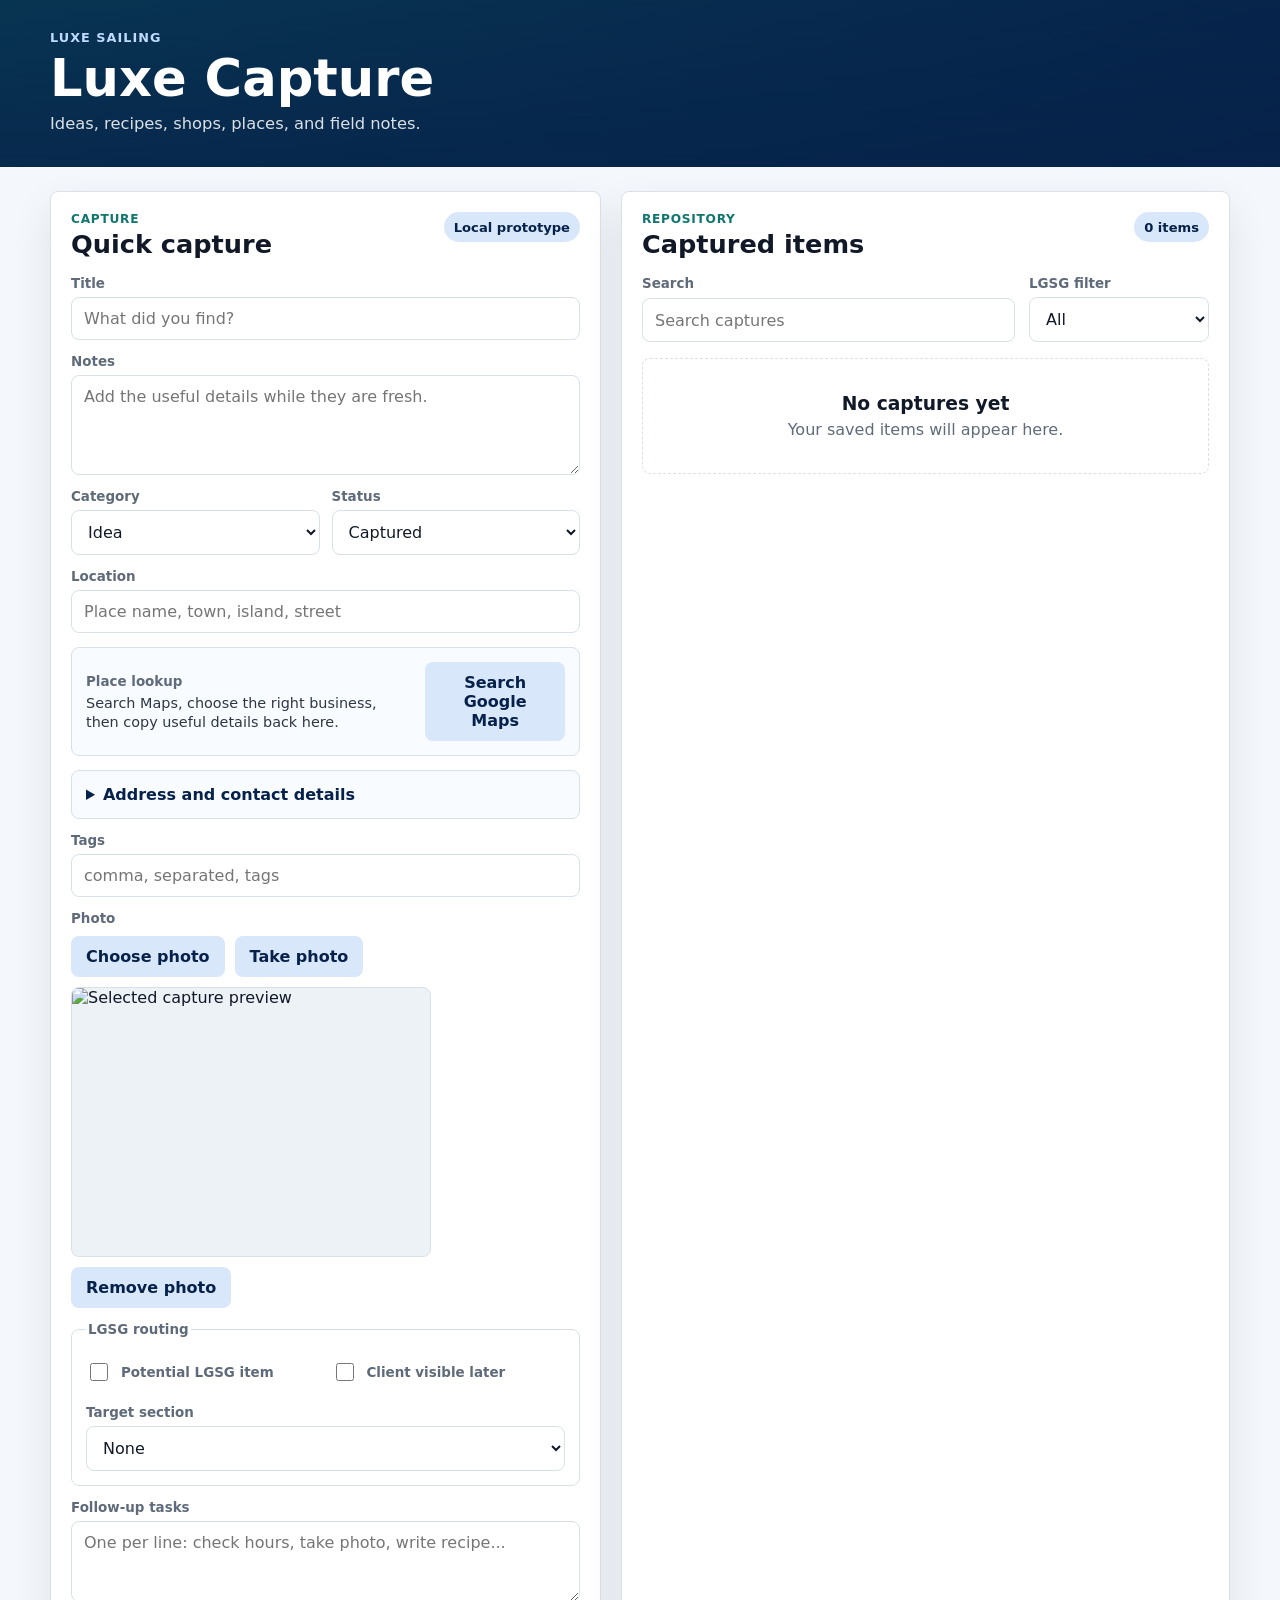
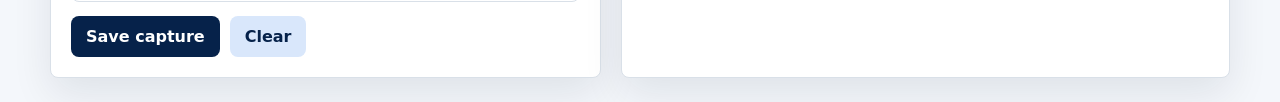
==== index.html @ 3224562a "Add files via upload" ====
<!doctype html>
<html lang="en">
  <head>
    <meta charset="utf-8">
    <meta name="viewport" content="width=device-width, initial-scale=1">
    <meta name="theme-color" content="#06224a">
    <meta name="description" content="Mobile capture app for ideas, places, recipes, shopping finds, and tasks.">
    <title>Luxe Capture</title>
    <link rel="manifest" href="manifest.webmanifest">
    <link rel="icon" href="icon.svg" type="image/svg+xml">
    <link rel="stylesheet" href="styles.css">
  </head>
  <body>
    <header class="brand-header">
      <div>
        <p class="brand-kicker">Luxe Sailing</p>
        <h1>Luxe Capture</h1>
      </div>
      <p>Ideas, recipes, shops, places, and field notes.</p>
    </header>

    <main class="app-shell">
      <section class="capture-panel" aria-labelledby="capture-title">
        <div class="panel-heading">
          <div>
            <p class="eyebrow">Capture</p>
            <h2 id="capture-title">Quick capture</h2>
          </div>
          <span class="save-state" id="saveState">Local prototype</span>
        </div>

        <form id="captureForm" class="capture-form">
          <label>
            <span>Title</span>
            <input id="title" name="title" type="text" placeholder="What did you find?" autocomplete="off" required>
          </label>

          <label>
            <span>Notes</span>
            <textarea id="notes" name="notes" rows="4" placeholder="Add the useful details while they are fresh."></textarea>
          </label>

          <div class="grid two">
            <label>
              <span>Category</span>
              <select id="category" name="category">
                <option value="idea">Idea</option>
                <option value="note">Note</option>
                <option value="recipe">Recipe</option>
                <option value="food">Food / Gastronomy</option>
                <option value="restaurant">Restaurant / Cafe</option>
                <option value="shopping">Shopping</option>
                <option value="shop">Shop / Supplier</option>
                <option value="product">Product</option>
                <option value="place">Place</option>
                <option value="observation">Observation</option>
                <option value="task">Task</option>
                <option value="link">Link</option>
                <option value="other">Other</option>
              </select>
            </label>

            <label>
              <span>Status</span>
              <select id="status" name="status">
                <option value="captured">Captured</option>
                <option value="reviewing">Reviewing</option>
                <option value="approved">Approved</option>
                <option value="published">Published</option>
                <option value="archived">Archived</option>
              </select>
            </label>
          </div>

          <label>
            <span>Location</span>
            <input id="location" name="location" type="text" placeholder="Place name, town, island, street">
          </label>

          <div class="lookup-box">
            <div>
              <span>Place lookup</span>
              <p>Search Maps, choose the right business, then copy useful details back here.</p>
            </div>
            <button type="button" class="secondary" id="searchMaps">Search Google Maps</button>
          </div>

          <details class="details-panel">
            <summary>Address and contact details</summary>
            <div class="details-content">
              <label>
                <span>Address line 1</span>
                <input id="addressLine1" name="addressLine1" type="text" placeholder="Street address">
              </label>

              <label>
                <span>Address line 2</span>
                <input id="addressLine2" name="addressLine2" type="text" placeholder="Area, building, extra directions">
              </label>

              <div class="grid two">
                <label>
                  <span>Town / city</span>
                  <input id="townCity" name="townCity" type="text" placeholder="Town or city">
                </label>

                <label>
                  <span>Island / region</span>
                  <input id="region" name="region" type="text" placeholder="Island or region">
                </label>
              </div>

              <div class="grid two">
                <label>
                  <span>Postcode</span>
                  <input id="postcode" name="postcode" type="text" placeholder="Postcode">
                </label>

                <label>
                  <span>Country</span>
                  <input id="country" name="country" type="text" value="Greece">
                </label>
              </div>

              <div class="grid two">
                <label>
                  <span>Phone</span>
                  <input id="phone" name="phone" type="tel" placeholder="+30 ...">
                </label>

                <label>
                  <span>Email</span>
                  <input id="email" name="email" type="email" placeholder="name@example.com">
                </label>
              </div>

              <label>
                <span>Website</span>
                <input id="website" name="website" type="url" placeholder="https://">
              </label>

              <label>
                <span>Google Maps URL</span>
                <input id="mapsUrl" name="mapsUrl" type="url" placeholder="Paste Google Maps link">
              </label>
            </div>
          </details>

          <label>
            <span>Tags</span>
            <input id="tags" name="tags" type="text" placeholder="comma, separated, tags">
          </label>

          <div class="photo-box">
            <span>Photo</span>
            <div class="photo-actions">
              <button type="button" class="secondary" id="choosePhoto">Choose photo</button>
              <button type="button" class="secondary" id="takePhoto">Take photo</button>
              <input id="photo" name="photo" type="file" accept="image/*">
              <input id="cameraPhoto" name="cameraPhoto" type="file" accept="image/*" capture="environment">
            </div>
            <div class="photo-preview" id="photoPreviewBox" hidden>
              <img id="photoPreview" alt="Selected capture preview">
              <button type="button" class="secondary" id="removePhoto">Remove photo</button>
            </div>
          </div>

          <fieldset class="routing-box">
            <legend>LGSG routing</legend>
            <div class="grid two">
              <label class="check-row">
                <input id="isLgsgCandidate" name="isLgsgCandidate" type="checkbox">
                <span>Potential LGSG item</span>
              </label>

              <label class="check-row">
                <input id="clientVisible" name="clientVisible" type="checkbox">
                <span>Client visible later</span>
              </label>
            </div>

            <label>
              <span>Target section</span>
              <select id="targetSection" name="targetSection">
                <option value="none">None</option>
                <option value="gastronomy">Gastronomy</option>
                <option value="shopping">Shopping</option>
              </select>
            </label>
          </fieldset>

          <label>
            <span>Follow-up tasks</span>
            <textarea id="tasks" name="tasks" rows="3" placeholder="One per line: check hours, take photo, write recipe..."></textarea>
          </label>

          <div class="actions">
            <button type="submit">Save capture</button>
            <button type="button" class="secondary" id="resetForm">Clear</button>
          </div>
        </form>
      </section>

      <section class="library-panel" aria-labelledby="library-title">
        <div class="panel-heading">
          <div>
            <p class="eyebrow">Repository</p>
            <h2 id="library-title">Captured items</h2>
          </div>
          <span class="count-pill" id="itemCount">0 items</span>
        </div>

        <div class="filters">
          <label>
            <span>Search</span>
            <input id="search" type="search" placeholder="Search captures">
          </label>
          <label>
            <span>LGSG filter</span>
            <select id="sectionFilter">
              <option value="all">All</option>
              <option value="none">No LGSG target</option>
              <option value="gastronomy">Gastronomy</option>
              <option value="shopping">Shopping</option>
            </select>
          </label>
        </div>

        <div id="emptyState" class="empty-state">
          <h3>No captures yet</h3>
          <p>Your saved items will appear here.</p>
        </div>

        <div id="captureList" class="capture-list" aria-live="polite"></div>
      </section>
    </main>

    <template id="captureTemplate">
      <article class="capture-card">
        <div class="card-main">
          <div>
            <p class="meta-line"></p>
            <h3></h3>
          </div>
          <span class="status-pill"></span>
        </div>
        <img class="capture-photo" alt="">
        <p class="notes"></p>
        <div class="tag-row"></div>
        <dl class="detail-grid"></dl>
        <div class="link-row"></div>
        <ul class="task-list"></ul>
        <div class="card-actions">
          <button type="button" class="secondary edit-button">Edit</button>
          <button type="button" class="danger delete-button">Delete</button>
        </div>
      </article>
    </template>

    <script src="app.js"></script>
  </body>
</html>
---- styles.css ----
:root {
  color-scheme: light;
  --ink: #111827;
  --muted: #5f6b7a;
  --line: #d9e0e8;
  --panel: #ffffff;
  --page: #f4f7fb;
  --brand: #06224a;
  --brand-soft: #d9e7fb;
  --accent: #0f766e;
  --danger: #a53030;
  --shadow: 0 16px 40px rgba(15, 23, 42, 0.09);
}

* {
  box-sizing: border-box;
}

body {
  margin: 0;
  min-height: 100vh;
  font-family: Inter, ui-sans-serif, system-ui, -apple-system, BlinkMacSystemFont, "Segoe UI", sans-serif;
  color: var(--ink);
  background: var(--page);
}

button,
input,
select,
textarea {
  font: inherit;
}

.brand-header {
  color: #fff;
  background:
    linear-gradient(rgba(6, 34, 74, 0.78), rgba(6, 34, 74, 0.9)),
    linear-gradient(135deg, #0f766e, #06224a);
  padding: 30px max(16px, calc((100vw - 1180px) / 2)) 34px;
}

.brand-header h1 {
  margin: 0;
  font-size: clamp(2rem, 4vw, 3.4rem);
  line-height: 1;
}

.brand-header p {
  max-width: 620px;
  margin: 10px 0 0;
  color: rgba(255, 255, 255, 0.86);
  font-size: 1.02rem;
}

.brand-kicker {
  margin: 0 0 8px !important;
  color: #bfdbfe !important;
  font-size: 0.8rem !important;
  font-weight: 900;
  letter-spacing: 0.08em;
  text-transform: uppercase;
}

.app-shell {
  width: min(1180px, calc(100% - 24px));
  margin: 0 auto;
  padding: 24px 0;
  display: grid;
  grid-template-columns: minmax(320px, 0.95fr) minmax(360px, 1.05fr);
  gap: 20px;
}

.capture-panel,
.library-panel {
  background: var(--panel);
  border: 1px solid var(--line);
  border-radius: 8px;
  box-shadow: var(--shadow);
  padding: 20px;
}

.panel-heading {
  display: flex;
  justify-content: space-between;
  align-items: flex-start;
  gap: 16px;
  margin-bottom: 18px;
}

.eyebrow {
  margin: 0 0 4px;
  color: var(--accent);
  font-size: 0.76rem;
  font-weight: 800;
  letter-spacing: 0.06em;
  text-transform: uppercase;
}

h1,
h2,
h3,
p {
  margin-top: 0;
}

h1,
h2 {
  margin-bottom: 0;
  font-size: clamp(1.45rem, 2vw, 2rem);
  line-height: 1.1;
}

.save-state,
.count-pill,
.status-pill {
  display: inline-flex;
  align-items: center;
  min-height: 30px;
  padding: 5px 10px;
  border-radius: 999px;
  white-space: nowrap;
  font-size: 0.82rem;
  font-weight: 700;
}

.save-state,
.count-pill {
  color: var(--brand);
  background: var(--brand-soft);
}

.capture-form,
.filters {
  display: grid;
  gap: 14px;
}

label {
  display: grid;
  gap: 6px;
}

label span,
legend {
  color: var(--muted);
  font-size: 0.84rem;
  font-weight: 750;
}

input,
select,
textarea {
  width: 100%;
  border: 1px solid var(--line);
  border-radius: 8px;
  padding: 11px 12px;
  color: var(--ink);
  background: #fff;
}

textarea {
  resize: vertical;
}

input:focus,
select:focus,
textarea:focus {
  outline: 3px solid rgba(15, 118, 110, 0.18);
  border-color: var(--accent);
}

.grid {
  display: grid;
  gap: 12px;
}

.grid.two {
  grid-template-columns: repeat(2, minmax(0, 1fr));
}

.routing-box {
  margin: 0;
  padding: 14px;
  border: 1px solid var(--line);
  border-radius: 8px;
  display: grid;
  gap: 12px;
}

.check-row {
  display: flex;
  align-items: center;
  gap: 10px;
  min-height: 42px;
}

.check-row input {
  width: 18px;
  height: 18px;
}

.lookup-box,
.details-panel {
  border: 1px solid var(--line);
  border-radius: 8px;
  background: #f8fbff;
}

.lookup-box {
  display: flex;
  justify-content: space-between;
  align-items: center;
  gap: 12px;
  padding: 14px;
}

.lookup-box span {
  color: var(--muted);
  font-size: 0.84rem;
  font-weight: 750;
}

.lookup-box p {
  margin: 4px 0 0;
  color: #2e3744;
  font-size: 0.9rem;
  line-height: 1.35;
}

.details-panel summary {
  padding: 14px;
  color: var(--brand);
  font-weight: 850;
  cursor: pointer;
}

.details-content {
  display: grid;
  gap: 12px;
  padding: 0 14px 14px;
}

.photo-box {
  display: grid;
  gap: 10px;
}

.photo-box > span {
  color: var(--muted);
  font-size: 0.84rem;
  font-weight: 750;
}

.photo-actions {
  display: flex;
  gap: 10px;
  flex-wrap: wrap;
}

.photo-actions input {
  display: none;
}

.photo-preview {
  display: grid;
  gap: 10px;
  justify-items: start;
}

.photo-preview img,
.capture-photo {
  width: min(100%, 360px);
  aspect-ratio: 4 / 3;
  object-fit: cover;
  border-radius: 8px;
  border: 1px solid var(--line);
  background: #edf2f7;
}

.capture-photo {
  display: none;
  margin: 8px 0 12px;
}

.capture-photo[src] {
  display: block;
}

.actions,
.card-actions {
  display: flex;
  gap: 10px;
  flex-wrap: wrap;
}

button {
  border: 0;
  border-radius: 8px;
  padding: 11px 15px;
  color: #fff;
  background: var(--brand);
  font-weight: 800;
  cursor: pointer;
}

button:hover {
  filter: brightness(1.08);
}

button.secondary {
  color: var(--brand);
  background: var(--brand-soft);
}

button.danger {
  color: #fff;
  background: var(--danger);
}

.filters {
  grid-template-columns: minmax(0, 1fr) 180px;
  margin-bottom: 16px;
}

.empty-state {
  padding: 34px 18px;
  text-align: center;
  border: 1px dashed var(--line);
  border-radius: 8px;
  color: var(--muted);
}

.empty-state h3 {
  margin-bottom: 6px;
  color: var(--ink);
}

.empty-state p {
  margin-bottom: 0;
}

.capture-list {
  display: grid;
  gap: 12px;
}

.capture-card {
  border: 1px solid var(--line);
  border-radius: 8px;
  padding: 15px;
  background: #fff;
}

.card-main {
  display: flex;
  justify-content: space-between;
  gap: 12px;
  align-items: flex-start;
}

.card-main h3 {
  margin-bottom: 6px;
  font-size: 1.08rem;
}

.meta-line {
  margin-bottom: 5px;
  color: var(--muted);
  font-size: 0.78rem;
  font-weight: 750;
  text-transform: uppercase;
}

.notes {
  margin-bottom: 12px;
  color: #2e3744;
  line-height: 1.45;
  white-space: pre-wrap;
}

.status-pill {
  color: var(--accent);
  background: #d8f2ef;
}

.tag-row {
  display: flex;
  gap: 6px;
  flex-wrap: wrap;
  margin-bottom: 12px;
}

.tag {
  display: inline-flex;
  align-items: center;
  min-height: 26px;
  padding: 4px 8px;
  border-radius: 999px;
  color: #24415a;
  background: #eaf0f7;
  font-size: 0.78rem;
  font-weight: 700;
}

.detail-grid {
  display: grid;
  grid-template-columns: repeat(2, minmax(0, 1fr));
  gap: 8px 12px;
  margin: 0 0 12px;
  color: var(--muted);
  font-size: 0.88rem;
}

.detail-grid div {
  min-width: 0;
}

.detail-grid dt {
  font-weight: 800;
  color: var(--ink);
}

.detail-grid dd {
  margin: 2px 0 0;
  overflow-wrap: anywhere;
}

.link-row {
  display: flex;
  gap: 8px;
  flex-wrap: wrap;
  margin-bottom: 12px;
}

.link-row a {
  display: inline-flex;
  align-items: center;
  min-height: 32px;
  padding: 6px 10px;
  border-radius: 8px;
  color: var(--brand);
  background: var(--brand-soft);
  font-size: 0.84rem;
  font-weight: 800;
  text-decoration: none;
}

.task-list {
  display: grid;
  gap: 6px;
  margin: 0 0 12px;
  padding: 0;
  list-style: none;
}

.task-list li {
  position: relative;
  padding-left: 24px;
  color: #2e3744;
  line-height: 1.35;
}

.task-list li::before {
  content: "";
  position: absolute;
  left: 0;
  top: 0.25em;
  width: 14px;
  height: 14px;
  border: 2px solid var(--accent);
  border-radius: 4px;
}

@media (max-width: 880px) {
  .app-shell {
    grid-template-columns: 1fr;
    padding: 12px 0;
  }

  .capture-panel,
  .library-panel {
    padding: 16px;
  }
}

@media (max-width: 560px) {
  .grid.two,
  .filters,
  .detail-grid {
    grid-template-columns: 1fr;
  }

  .panel-heading,
  .card-main {
    align-items: stretch;
    flex-direction: column;
  }

  .save-state,
  .count-pill,
  .status-pill {
    width: fit-content;
  }

  .lookup-box {
    align-items: stretch;
    flex-direction: column;
  }
}
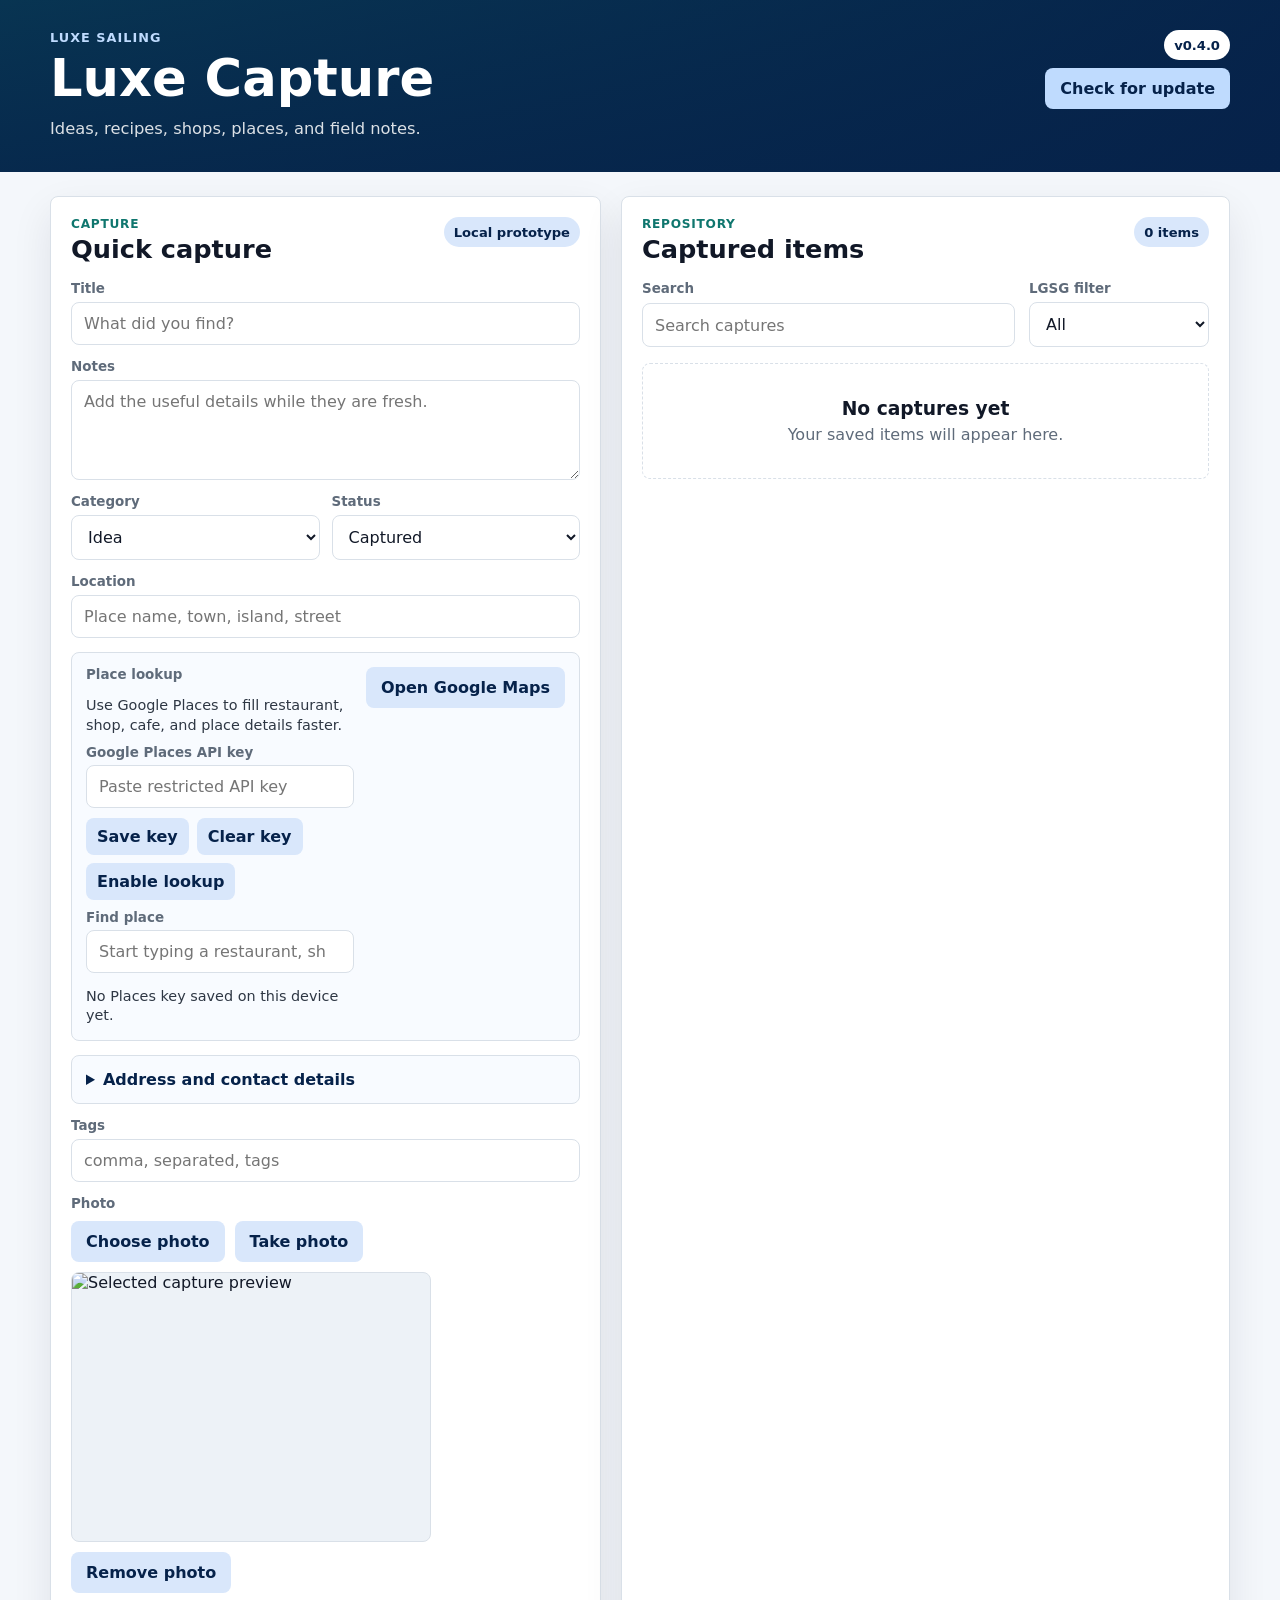
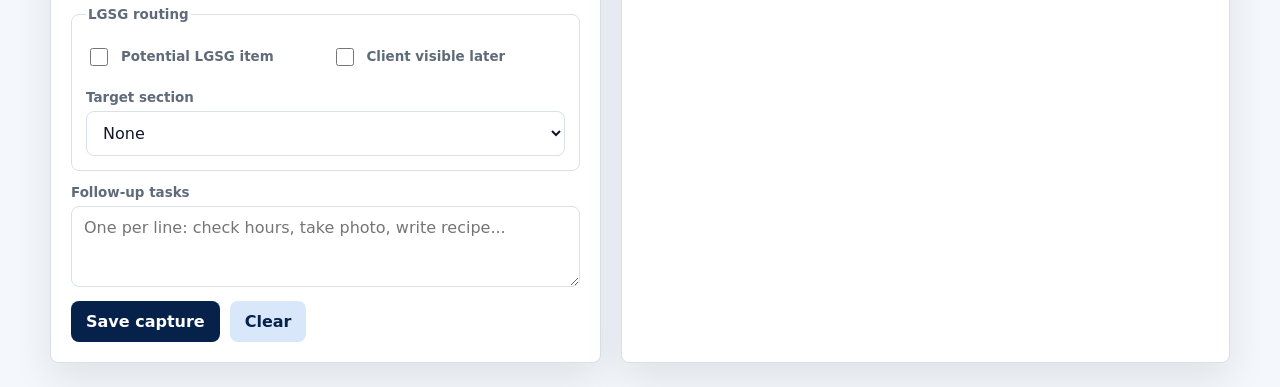
==== commit 88999656: "Add files via upload" ====
--- a/index.html
+++ b/index.html
@@ -12,9 +12,15 @@
   </head>
   <body>
     <header class="brand-header">
-      <div>
-        <p class="brand-kicker">Luxe Sailing</p>
-        <h1>Luxe Capture</h1>
+      <div class="brand-row">
+        <div>
+          <p class="brand-kicker">Luxe Sailing</p>
+          <h1>Luxe Capture</h1>
+        </div>
+        <div class="version-box">
+          <span id="appVersion">Version</span>
+          <button type="button" id="checkUpdate">Check for update</button>
+        </div>
       </div>
       <p>Ideas, recipes, shops, places, and field notes.</p>
     </header>
@@ -78,11 +84,25 @@
           </label>
 
           <div class="lookup-box">
-            <div>
+            <div class="lookup-main">
               <span>Place lookup</span>
-              <p>Search Maps, choose the right business, then copy useful details back here.</p>
-            </div>
-            <button type="button" class="secondary" id="searchMaps">Search Google Maps</button>
+              <p>Use Google Places to fill restaurant, shop, cafe, and place details faster.</p>
+              <label class="compact-label">
+                <span>Google Places API key</span>
+                <input id="placesApiKey" type="password" placeholder="Paste restricted API key">
+              </label>
+              <div class="lookup-actions">
+                <button type="button" class="secondary" id="savePlacesKey">Save key</button>
+                <button type="button" class="secondary" id="clearPlacesKey">Clear key</button>
+                <button type="button" class="secondary" id="enablePlacesLookup">Enable lookup</button>
+              </div>
+              <label class="compact-label" id="placeSearchWrap" hidden>
+                <span>Find place</span>
+                <input id="placeSearch" type="search" placeholder="Start typing a restaurant, shop, cafe...">
+              </label>
+              <p class="helper-text" id="placesStatus">No Places key saved on this device yet.</p>
+            </div>
+            <button type="button" class="secondary" id="searchMaps">Open Google Maps</button>
           </div>
 
           <details class="details-panel">
--- a/styles.css
+++ b/styles.css
@@ -39,6 +39,13 @@
   padding: 30px max(16px, calc((100vw - 1180px) / 2)) 34px;
 }
 
+.brand-row {
+  display: flex;
+  justify-content: space-between;
+  align-items: flex-start;
+  gap: 16px;
+}
+
 .brand-header h1 {
   margin: 0;
   font-size: clamp(2rem, 4vw, 3.4rem);
@@ -59,6 +66,29 @@
   font-weight: 900;
   letter-spacing: 0.08em;
   text-transform: uppercase;
+}
+
+.version-box {
+  display: grid;
+  gap: 8px;
+  justify-items: end;
+}
+
+.version-box span {
+  display: inline-flex;
+  min-height: 30px;
+  align-items: center;
+  padding: 5px 10px;
+  border-radius: 999px;
+  color: #06224a;
+  background: #ffffff;
+  font-size: 0.82rem;
+  font-weight: 900;
+}
+
+.version-box button {
+  color: #06224a;
+  background: #bfdbfe;
 }
 
 .app-shell {
@@ -209,9 +239,15 @@
 .lookup-box {
   display: flex;
   justify-content: space-between;
-  align-items: center;
+  align-items: flex-start;
   gap: 12px;
   padding: 14px;
+}
+
+.lookup-main {
+  display: grid;
+  gap: 10px;
+  flex: 1;
 }
 
 .lookup-box span {
@@ -225,6 +261,26 @@
   color: #2e3744;
   font-size: 0.9rem;
   line-height: 1.35;
+}
+
+.compact-label {
+  gap: 5px;
+}
+
+.lookup-actions {
+  display: flex;
+  gap: 8px;
+  flex-wrap: wrap;
+}
+
+.lookup-actions button {
+  padding: 9px 11px;
+}
+
+.helper-text {
+  margin: 0;
+  color: var(--muted);
+  font-size: 0.84rem;
 }
 
 .details-panel summary {
@@ -490,6 +546,14 @@
     grid-template-columns: 1fr;
   }
 
+  .brand-row {
+    flex-direction: column;
+  }
+
+  .version-box {
+    justify-items: start;
+  }
+
   .panel-heading,
   .card-main {
     align-items: stretch;
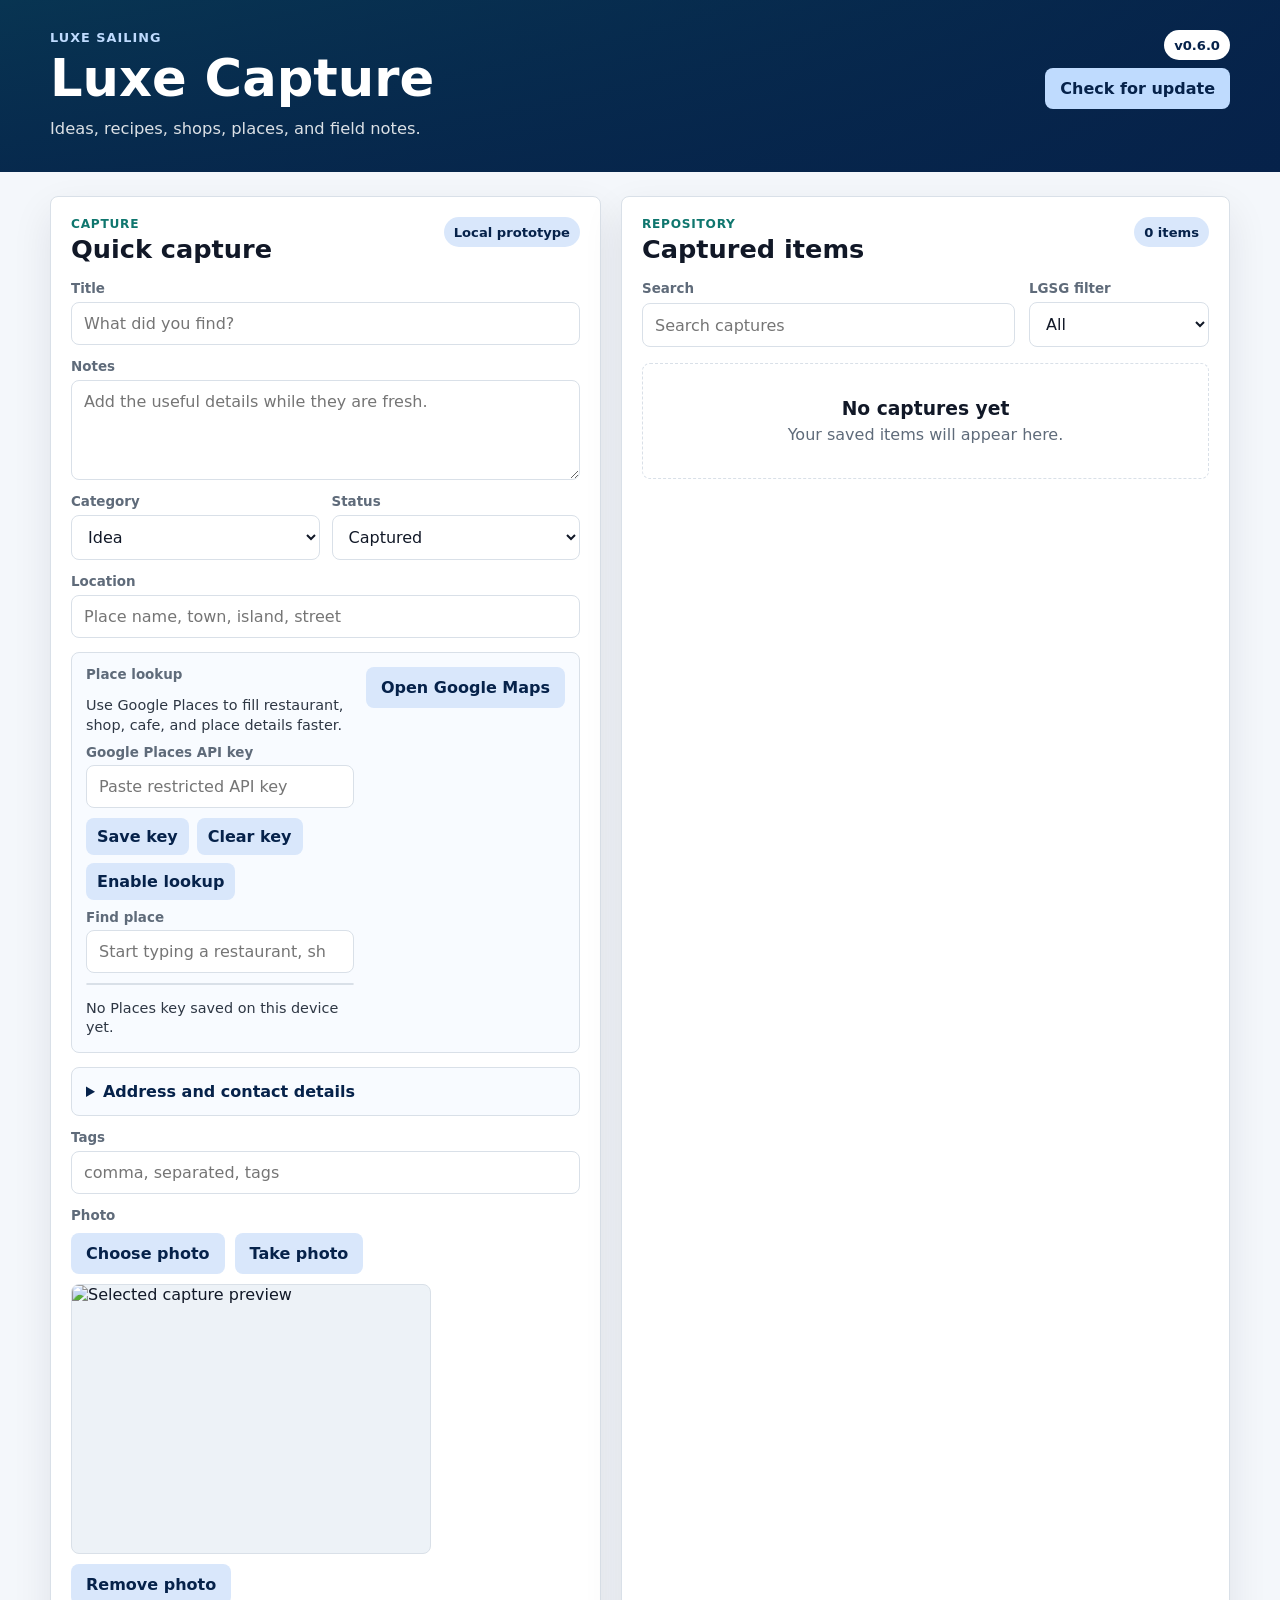
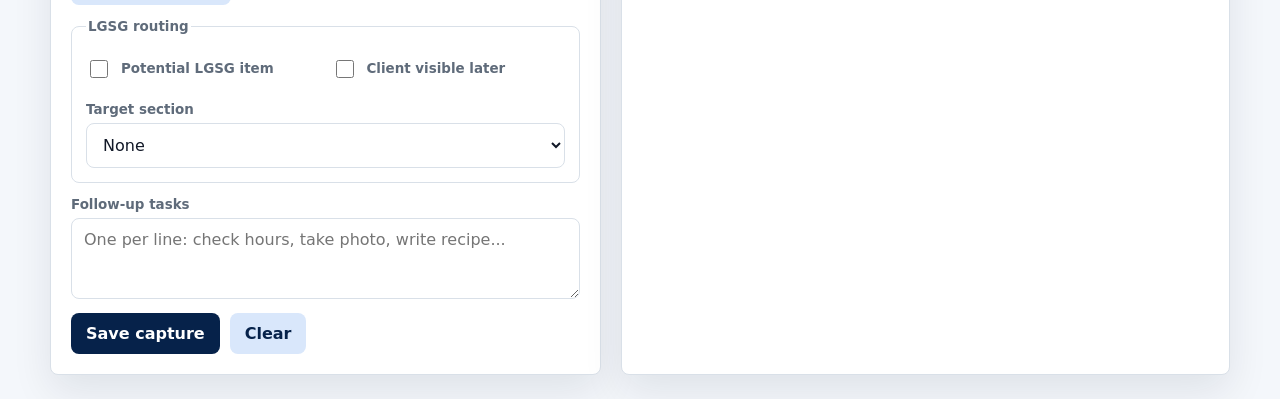
==== commit 79e65ed0: "Add files via upload" ====
--- a/index.html
+++ b/index.html
@@ -100,6 +100,7 @@
                 <span>Find place</span>
                 <input id="placeSearch" type="search" placeholder="Start typing a restaurant, shop, cafe...">
               </label>
+              <ul class="place-results" id="placeResults" hidden></ul>
               <p class="helper-text" id="placesStatus">No Places key saved on this device yet.</p>
             </div>
             <button type="button" class="secondary" id="searchMaps">Open Google Maps</button>
--- a/styles.css
+++ b/styles.css
@@ -283,6 +283,43 @@
   font-size: 0.84rem;
 }
 
+gmp-place-autocomplete {
+  width: 100%;
+  color-scheme: light;
+}
+
+.place-results {
+  display: grid;
+  gap: 0;
+  margin: 0;
+  padding: 0;
+  list-style: none;
+  border: 1px solid var(--line);
+  border-radius: 8px;
+  overflow: hidden;
+  background: #fff;
+}
+
+.place-results li + li {
+  border-top: 1px solid var(--line);
+}
+
+.place-results button {
+  width: 100%;
+  border-radius: 0;
+  padding: 12px;
+  color: var(--ink);
+  background: #fff;
+  text-align: left;
+  font-weight: 750;
+}
+
+.place-results button:hover,
+.place-results button:focus {
+  color: var(--brand);
+  background: var(--brand-soft);
+}
+
 .details-panel summary {
   padding: 14px;
   color: var(--brand);
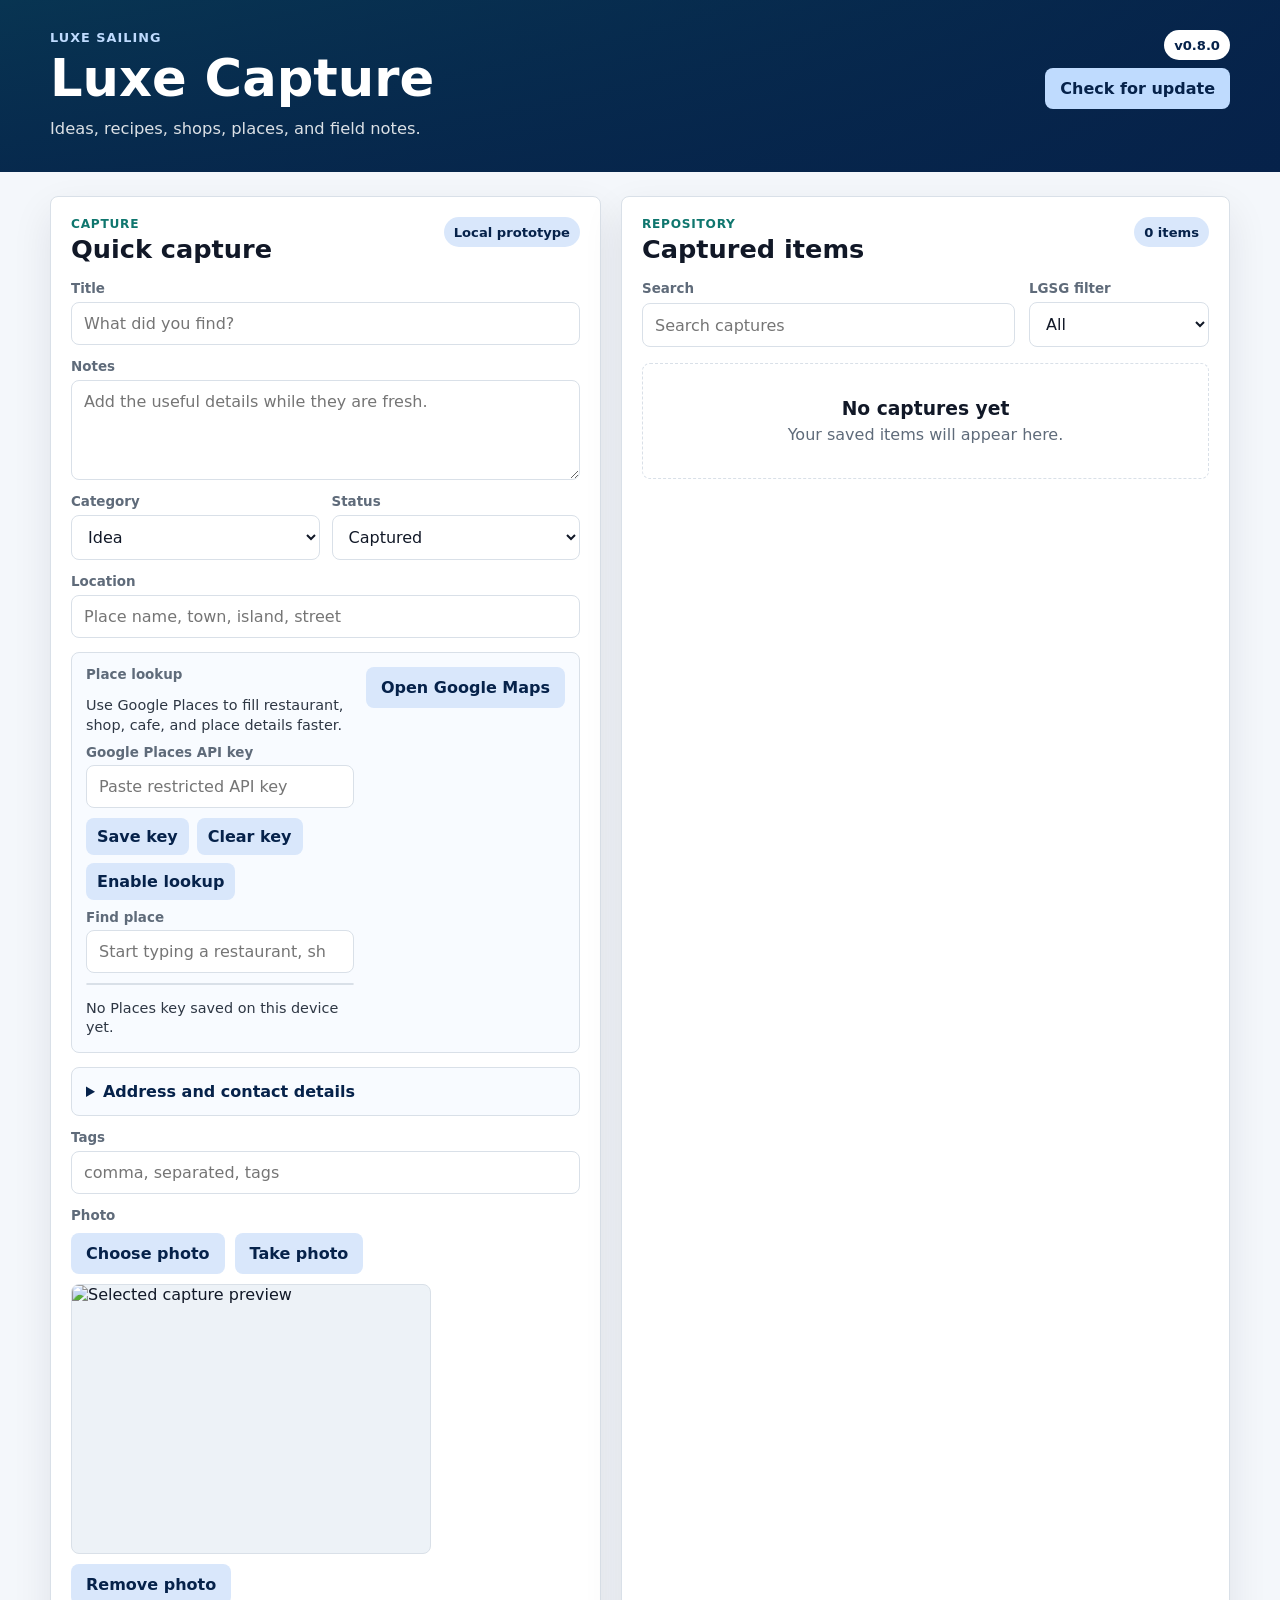
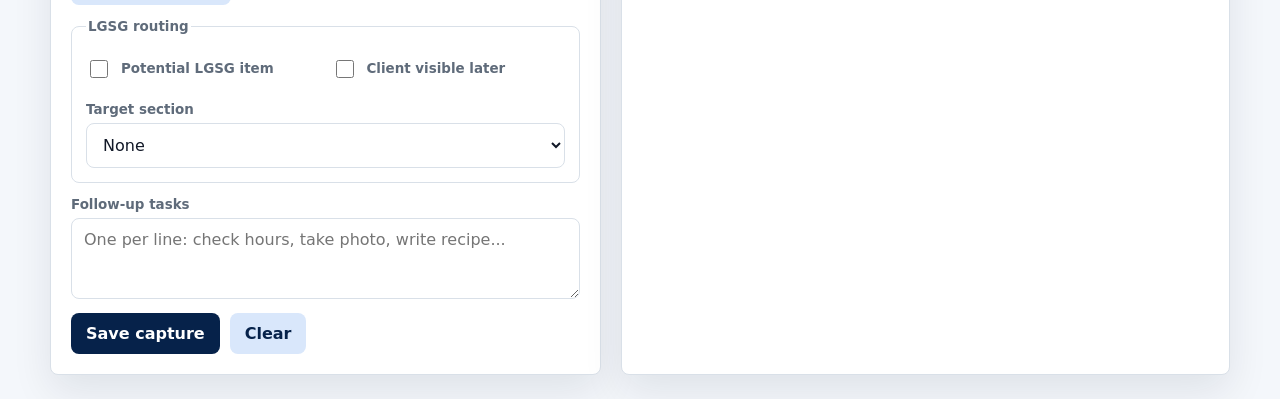
==== commit 38464b81: "Add files via upload" ====
--- a/index.html
+++ b/index.html
@@ -102,6 +102,7 @@
               </label>
               <ul class="place-results" id="placeResults" hidden></ul>
               <p class="helper-text" id="placesStatus">No Places key saved on this device yet.</p>
+              <pre class="debug-output" id="placesDebug" hidden></pre>
             </div>
             <button type="button" class="secondary" id="searchMaps">Open Google Maps</button>
           </div>
--- a/styles.css
+++ b/styles.css
@@ -283,6 +283,20 @@
   font-size: 0.84rem;
 }
 
+.debug-output {
+  max-width: 100%;
+  margin: 0;
+  padding: 10px;
+  overflow-x: auto;
+  border: 1px solid var(--line);
+  border-radius: 8px;
+  color: #334155;
+  background: #fff;
+  font-size: 0.76rem;
+  line-height: 1.45;
+  white-space: pre-wrap;
+}
+
 gmp-place-autocomplete {
   width: 100%;
   color-scheme: light;
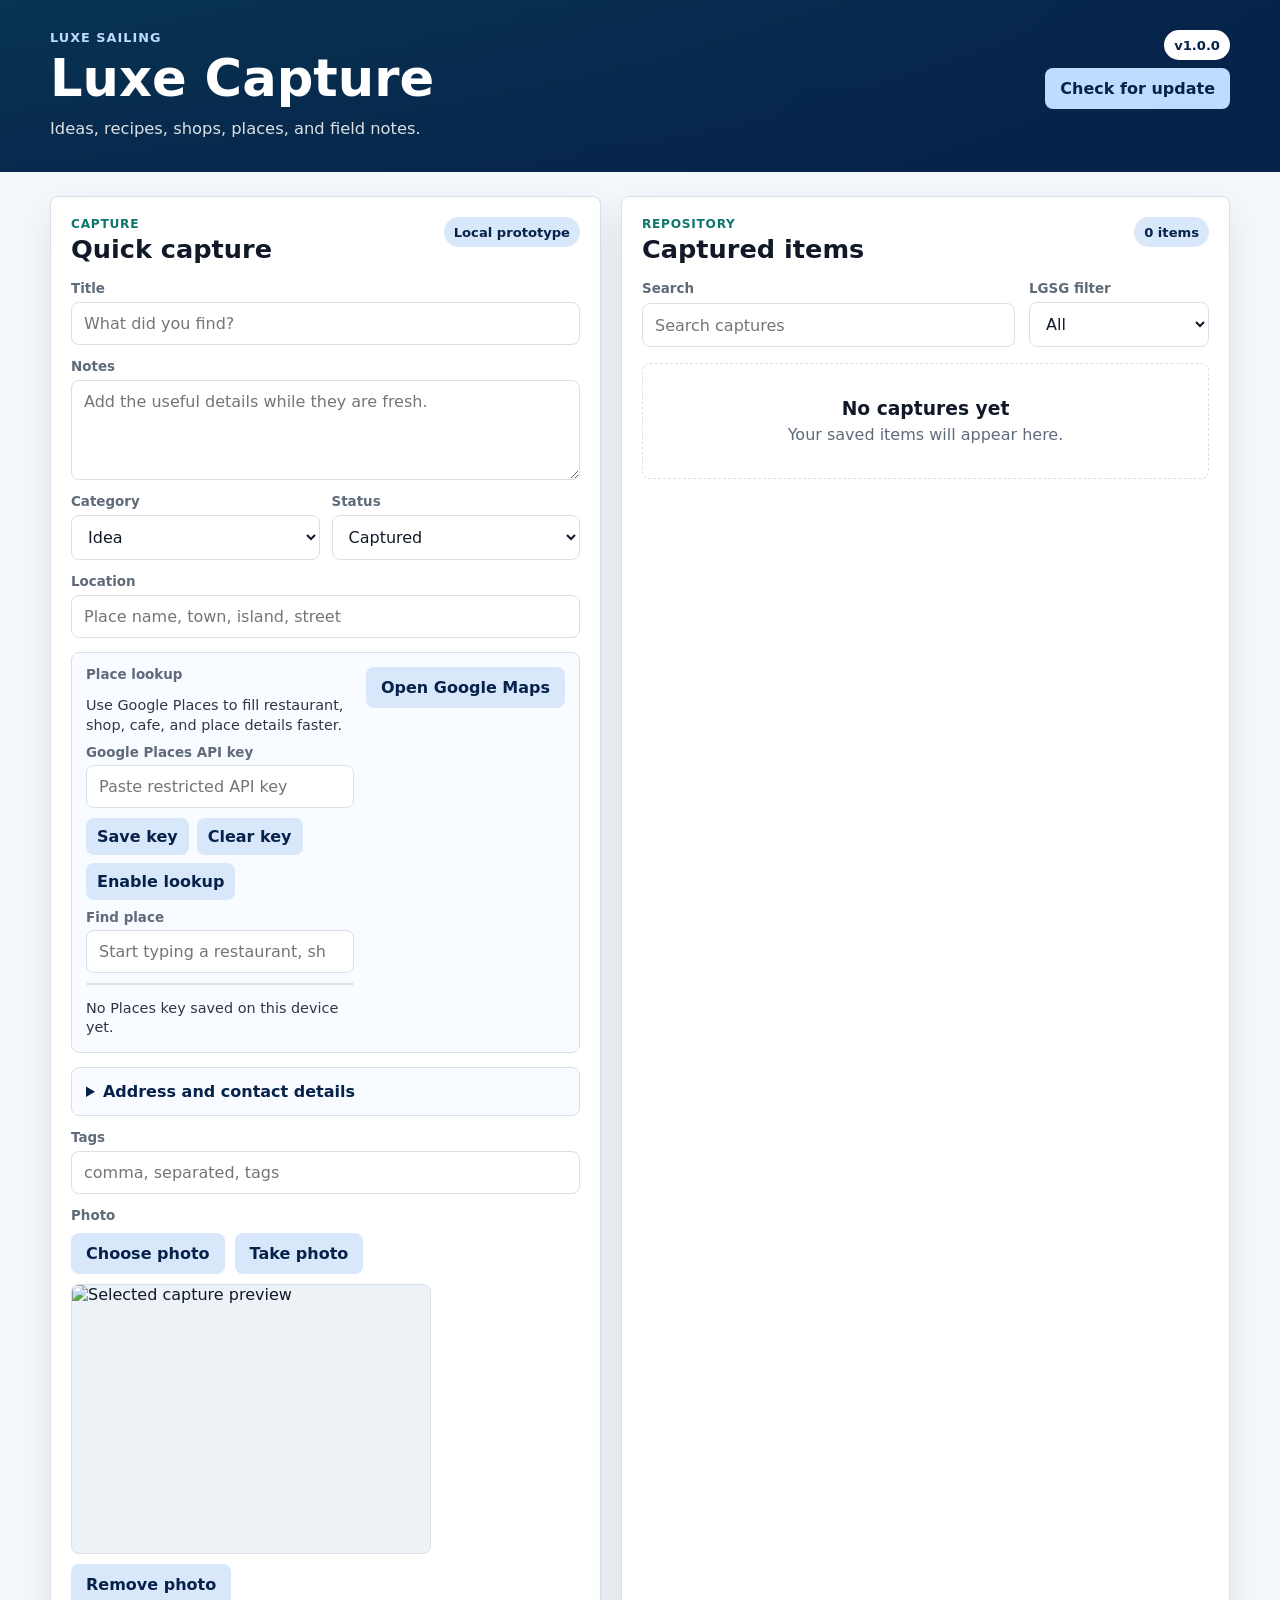
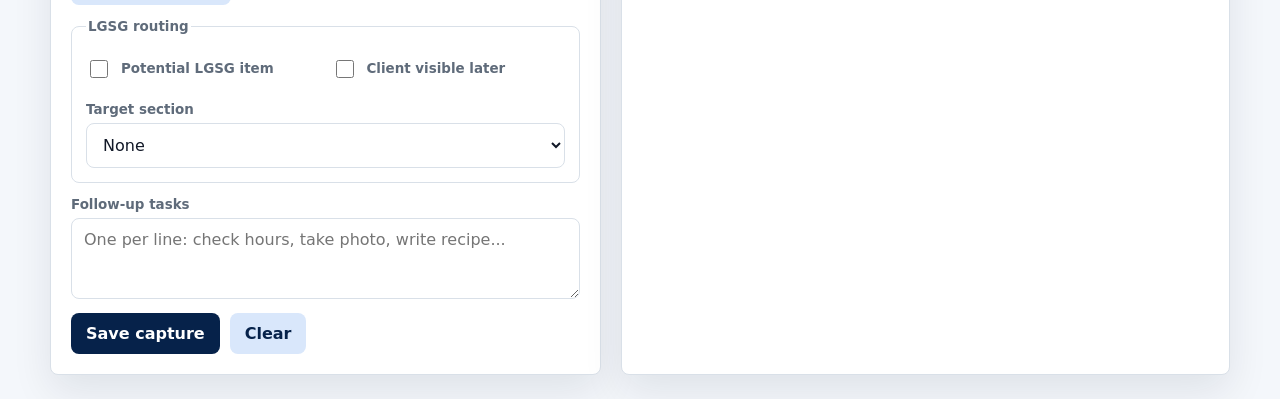
==== commit 9d952d09: "Add files via upload" ====
--- a/index.html
+++ b/index.html
@@ -35,10 +35,10 @@
           <span class="save-state" id="saveState">Local prototype</span>
         </div>
 
-        <form id="captureForm" class="capture-form">
+        <form id="captureForm" class="capture-form" novalidate>
           <label>
             <span>Title</span>
-            <input id="title" name="title" type="text" placeholder="What did you find?" autocomplete="off" required>
+            <input id="title" name="title" type="text" placeholder="What did you find?" autocomplete="off">
           </label>
 
           <label>
@@ -100,6 +100,7 @@
                 <span>Find place</span>
                 <input id="placeSearch" type="search" placeholder="Start typing a restaurant, shop, cafe...">
               </label>
+              <button type="button" class="secondary lookup-search-button" id="runPlaceSearch" hidden>Search places</button>
               <ul class="place-results" id="placeResults" hidden></ul>
               <p class="helper-text" id="placesStatus">No Places key saved on this device yet.</p>
               <pre class="debug-output" id="placesDebug" hidden></pre>
--- a/styles.css
+++ b/styles.css
@@ -277,6 +277,10 @@
   padding: 9px 11px;
 }
 
+.lookup-search-button {
+  width: fit-content;
+}
+
 .helper-text {
   margin: 0;
   color: var(--muted);
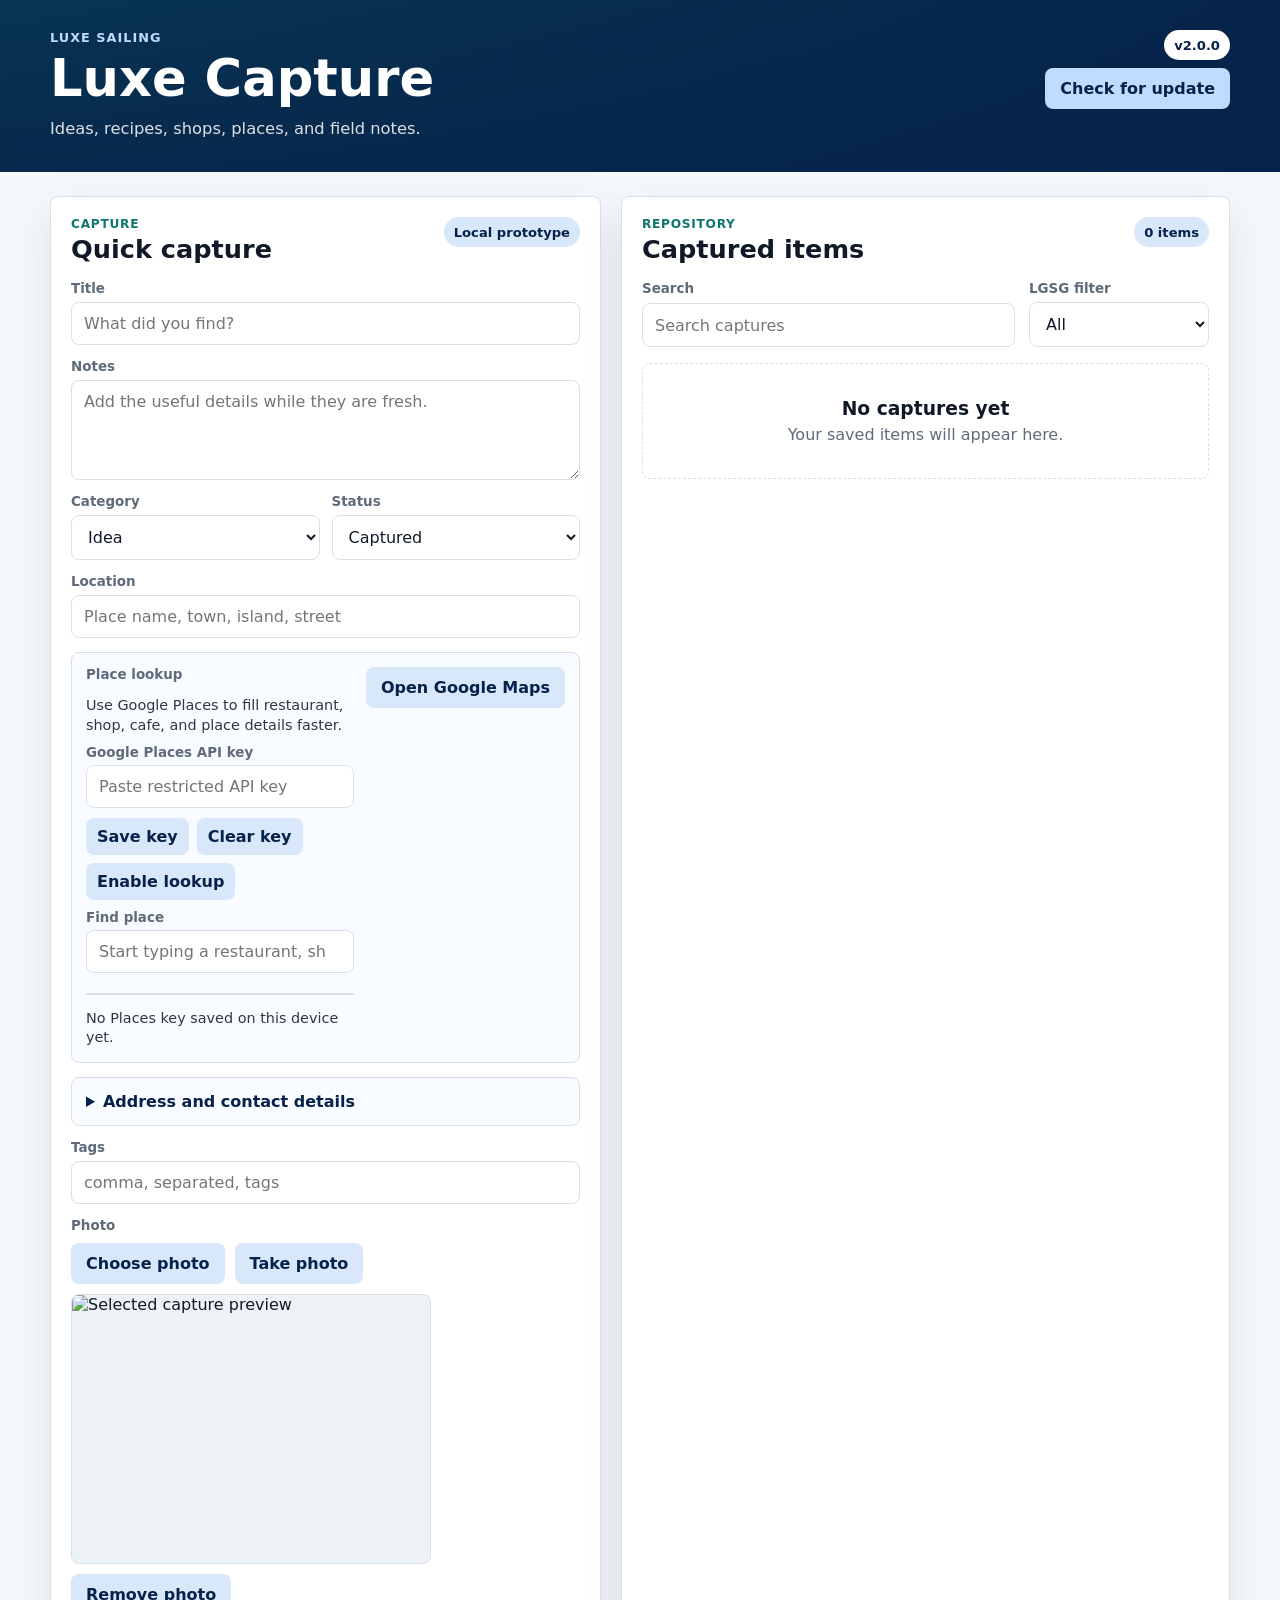
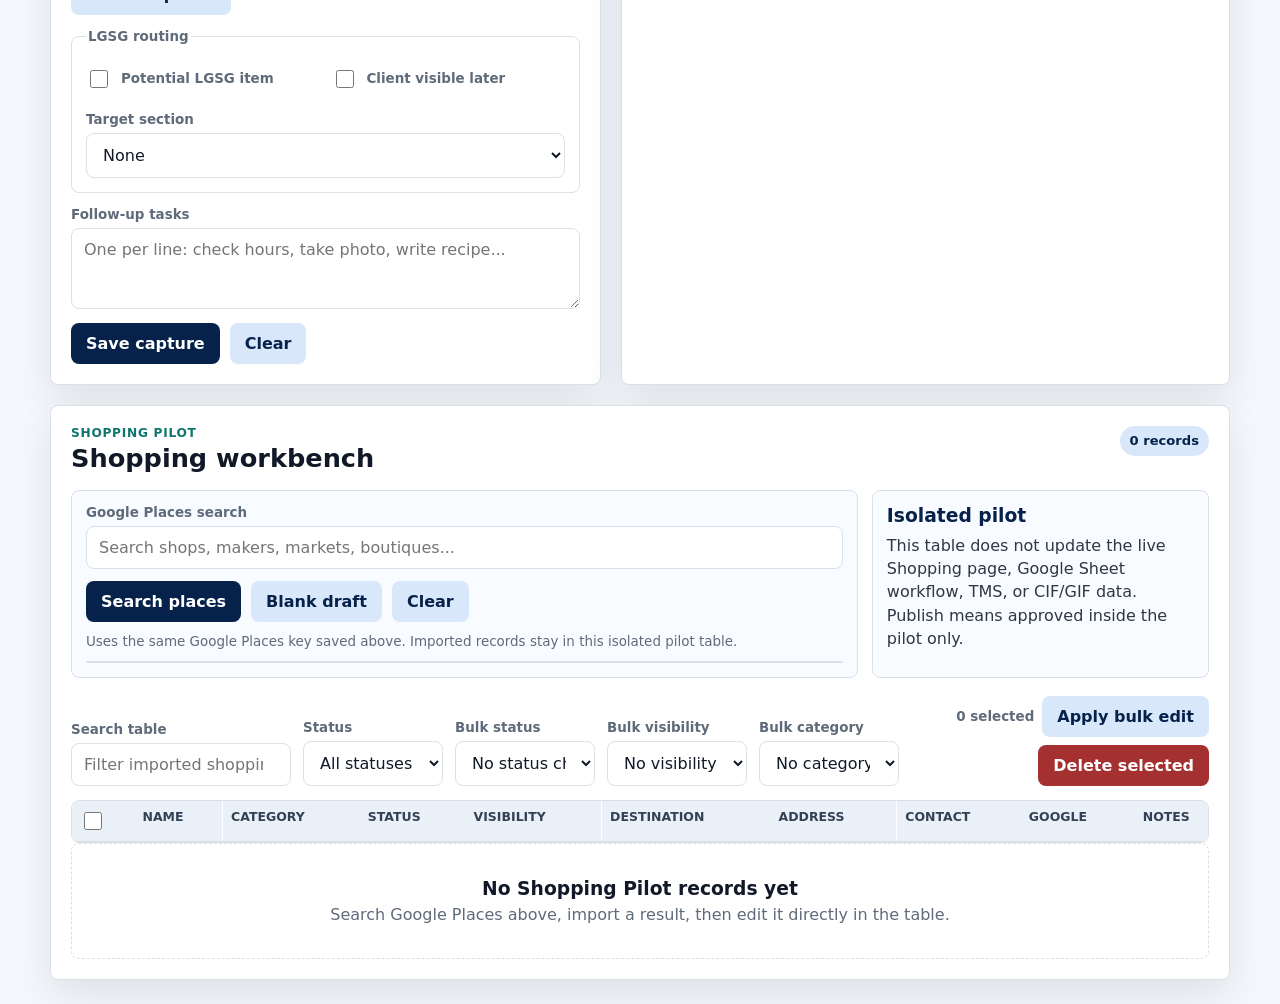
==== commit af1d9882: "Add files via upload" ====
--- a/index.html
+++ b/index.html
@@ -101,6 +101,7 @@
                 <input id="placeSearch" type="search" placeholder="Start typing a restaurant, shop, cafe...">
               </label>
               <button type="button" class="secondary lookup-search-button" id="runPlaceSearch" hidden>Search places</button>
+              <div class="google-place-widget" id="googlePlaceWidget" hidden></div>
               <ul class="place-results" id="placeResults" hidden></ul>
               <p class="helper-text" id="placesStatus">No Places key saved on this device yet.</p>
               <pre class="debug-output" id="placesDebug" hidden></pre>
@@ -256,6 +257,127 @@
 
         <div id="captureList" class="capture-list" aria-live="polite"></div>
       </section>
+
+      <section class="shopping-pilot-panel" aria-labelledby="shopping-pilot-title">
+        <div class="panel-heading">
+          <div>
+            <p class="eyebrow">Shopping Pilot</p>
+            <h2 id="shopping-pilot-title">Shopping workbench</h2>
+          </div>
+          <span class="count-pill" id="shoppingPilotCount">0 records</span>
+        </div>
+
+        <div class="pilot-grid">
+          <div class="pilot-search-box">
+            <label>
+              <span>Google Places search</span>
+              <input id="shoppingPlaceSearch" type="search" placeholder="Search shops, makers, markets, boutiques...">
+            </label>
+            <div class="actions compact-actions">
+              <button type="button" id="shoppingRunSearch">Search places</button>
+              <button type="button" class="secondary" id="shoppingAddBlank">Blank draft</button>
+              <button type="button" class="secondary" id="shoppingClearSearch">Clear</button>
+            </div>
+            <p class="helper-text" id="shoppingPlacesStatus">
+              Uses the same Google Places key saved above. Imported records stay in this isolated pilot table.
+            </p>
+            <ul class="place-results shopping-place-results" id="shoppingPlaceResults" hidden></ul>
+          </div>
+
+          <div class="pilot-note-box">
+            <h3>Isolated pilot</h3>
+            <p>
+              This table does not update the live Shopping page, Google Sheet workflow, TMS, or CIF/GIF data.
+              Publish means approved inside the pilot only.
+            </p>
+          </div>
+        </div>
+
+        <div class="table-toolbar" aria-label="Shopping pilot filters and bulk edits">
+          <label>
+            <span>Search table</span>
+            <input id="shoppingTableSearch" type="search" placeholder="Filter imported shopping records">
+          </label>
+          <label>
+            <span>Status</span>
+            <select id="shoppingStatusFilter">
+              <option value="all">All statuses</option>
+              <option value="draft">Draft</option>
+              <option value="review">Review</option>
+              <option value="approved">Approved</option>
+              <option value="published">Published</option>
+              <option value="archived">Archived</option>
+            </select>
+          </label>
+          <label>
+            <span>Bulk status</span>
+            <select id="shoppingBulkStatus">
+              <option value="">No status change</option>
+              <option value="draft">Draft</option>
+              <option value="review">Review</option>
+              <option value="approved">Approved</option>
+              <option value="published">Published</option>
+              <option value="archived">Archived</option>
+            </select>
+          </label>
+          <label>
+            <span>Bulk visibility</span>
+            <select id="shoppingBulkVisibility">
+              <option value="">No visibility change</option>
+              <option value="private">Private</option>
+              <option value="staff">Staff</option>
+              <option value="client">Client</option>
+              <option value="public">Public</option>
+            </select>
+          </label>
+          <label>
+            <span>Bulk category</span>
+            <select id="shoppingBulkCategory">
+              <option value="">No category change</option>
+              <option value="Boutique">Boutique</option>
+              <option value="Jewellery">Jewellery</option>
+              <option value="Homeware">Homeware</option>
+              <option value="Market">Market</option>
+              <option value="Artisan">Artisan</option>
+              <option value="Food shop">Food shop</option>
+              <option value="Other">Other</option>
+            </select>
+          </label>
+          <div class="bulk-actions">
+            <span id="shoppingSelectedCount">0 selected</span>
+            <button type="button" class="secondary" id="shoppingApplyBulk">Apply bulk edit</button>
+            <button type="button" class="danger" id="shoppingDeleteSelected">Delete selected</button>
+          </div>
+        </div>
+
+        <div class="table-scroll">
+          <table class="pilot-table">
+            <thead>
+              <tr>
+                <th scope="col">
+                  <input id="shoppingSelectAll" type="checkbox" aria-label="Select all visible shopping records">
+                </th>
+                <th scope="col">Name</th>
+                <th scope="col">Category</th>
+                <th scope="col">Status</th>
+                <th scope="col">Visibility</th>
+                <th scope="col">Destination</th>
+                <th scope="col">Address</th>
+                <th scope="col">Contact</th>
+                <th scope="col">Google</th>
+                <th scope="col">Notes</th>
+                <th scope="col">Actions</th>
+              </tr>
+            </thead>
+            <tbody id="shoppingTableBody"></tbody>
+          </table>
+        </div>
+
+        <div id="shoppingEmptyState" class="empty-state">
+          <h3>No Shopping Pilot records yet</h3>
+          <p>Search Google Places above, import a result, then edit it directly in the table.</p>
+        </div>
+      </section>
     </main>
 
     <template id="captureTemplate">
--- a/styles.css
+++ b/styles.css
@@ -109,6 +109,15 @@
   padding: 20px;
 }
 
+.shopping-pilot-panel {
+  grid-column: 1 / -1;
+  background: var(--panel);
+  border: 1px solid var(--line);
+  border-radius: 8px;
+  box-shadow: var(--shadow);
+  padding: 20px;
+}
+
 .panel-heading {
   display: flex;
   justify-content: space-between;
@@ -281,6 +290,15 @@
   width: fit-content;
 }
 
+.google-place-widget {
+  display: grid;
+  gap: 8px;
+}
+
+.google-place-widget gmp-place-autocomplete {
+  width: 100%;
+}
+
 .helper-text {
   margin: 0;
   color: var(--muted);
@@ -299,11 +317,6 @@
   font-size: 0.76rem;
   line-height: 1.45;
   white-space: pre-wrap;
-}
-
-gmp-place-autocomplete {
-  width: 100%;
-  color-scheme: light;
 }
 
 .place-results {
@@ -448,6 +461,224 @@
 
 .empty-state p {
   margin-bottom: 0;
+}
+
+.pilot-grid {
+  display: grid;
+  grid-template-columns: minmax(320px, 1.4fr) minmax(260px, 0.6fr);
+  gap: 14px;
+  margin-bottom: 18px;
+}
+
+.pilot-search-box,
+.pilot-note-box {
+  border: 1px solid var(--line);
+  border-radius: 8px;
+  background: #f8fbff;
+  padding: 14px;
+}
+
+.pilot-search-box {
+  display: grid;
+  gap: 12px;
+}
+
+.pilot-note-box h3 {
+  margin-bottom: 8px;
+  color: var(--brand);
+}
+
+.pilot-note-box p {
+  margin-bottom: 0;
+  color: #2e3744;
+  line-height: 1.45;
+}
+
+.compact-actions {
+  align-items: center;
+}
+
+.shopping-place-results li {
+  display: grid;
+  grid-template-columns: minmax(0, 1fr) auto;
+  gap: 8px;
+  padding: 10px;
+}
+
+.shopping-place-results li + li {
+  border-top: 1px solid var(--line);
+}
+
+.shopping-place-results button {
+  width: auto;
+  border-radius: 8px;
+  padding: 8px 10px;
+  color: var(--brand);
+  background: var(--brand-soft);
+  text-align: center;
+}
+
+.place-result-title {
+  display: block;
+  color: var(--ink);
+  font-weight: 850;
+  line-height: 1.3;
+}
+
+.place-result-detail {
+  display: block;
+  margin-top: 3px;
+  color: var(--muted);
+  font-size: 0.82rem;
+  line-height: 1.35;
+}
+
+.table-toolbar {
+  display: grid;
+  grid-template-columns: minmax(220px, 1.3fr) repeat(4, minmax(140px, 0.7fr)) minmax(220px, auto);
+  gap: 12px;
+  align-items: end;
+  margin-bottom: 14px;
+}
+
+.bulk-actions {
+  display: flex;
+  align-items: center;
+  justify-content: flex-end;
+  gap: 8px;
+  flex-wrap: wrap;
+}
+
+.bulk-actions span {
+  color: var(--muted);
+  font-size: 0.84rem;
+  font-weight: 800;
+}
+
+.table-scroll {
+  overflow-x: auto;
+  border: 1px solid var(--line);
+  border-radius: 8px;
+  background: #fff;
+}
+
+.pilot-table {
+  width: 100%;
+  min-width: 1280px;
+  border-collapse: collapse;
+  font-size: 0.86rem;
+}
+
+.pilot-table th,
+.pilot-table td {
+  border-bottom: 1px solid var(--line);
+  padding: 8px;
+  vertical-align: top;
+}
+
+.pilot-table th {
+  position: sticky;
+  top: 0;
+  z-index: 1;
+  color: #334155;
+  background: #eaf0f7;
+  text-align: left;
+  font-size: 0.78rem;
+  font-weight: 900;
+  text-transform: uppercase;
+}
+
+.pilot-table tbody tr:hover {
+  background: #fbfdff;
+}
+
+.pilot-table input,
+.pilot-table select,
+.pilot-table textarea {
+  min-width: 120px;
+  border-radius: 6px;
+  padding: 8px;
+  font-size: 0.86rem;
+}
+
+.pilot-table textarea {
+  min-height: 64px;
+}
+
+.pilot-table input[type="checkbox"] {
+  min-width: 0;
+  width: 18px;
+  height: 18px;
+  padding: 0;
+}
+
+.table-name-input {
+  min-width: 190px !important;
+  font-weight: 800;
+}
+
+.table-address-input,
+.table-notes-input {
+  min-width: 230px !important;
+}
+
+.table-contact-stack,
+.table-google-stack,
+.table-action-stack {
+  display: grid;
+  gap: 7px;
+}
+
+.table-contact-stack input {
+  min-width: 170px;
+}
+
+.table-google-stack {
+  color: var(--muted);
+  font-size: 0.8rem;
+  line-height: 1.35;
+}
+
+.table-google-stack a {
+  color: var(--brand);
+  font-weight: 850;
+  text-decoration: none;
+}
+
+.table-google-stack code {
+  display: block;
+  max-width: 180px;
+  overflow: hidden;
+  text-overflow: ellipsis;
+  color: #334155;
+  font-family: ui-monospace, SFMono-Regular, Menlo, Consolas, monospace;
+  white-space: nowrap;
+}
+
+.table-action-stack button {
+  padding: 8px 10px;
+  white-space: nowrap;
+}
+
+.status-draft {
+  border-left: 4px solid #94a3b8;
+}
+
+.status-review {
+  border-left: 4px solid #d97706;
+}
+
+.status-approved {
+  border-left: 4px solid #0f766e;
+}
+
+.status-published {
+  border-left: 4px solid #2563eb;
+}
+
+.status-archived {
+  border-left: 4px solid #64748b;
+  opacity: 0.72;
 }
 
 .capture-list {
@@ -589,8 +820,18 @@
   }
 
   .capture-panel,
-  .library-panel {
+  .library-panel,
+  .shopping-pilot-panel {
     padding: 16px;
+  }
+
+  .pilot-grid,
+  .table-toolbar {
+    grid-template-columns: 1fr;
+  }
+
+  .bulk-actions {
+    justify-content: flex-start;
   }
 }
 
@@ -625,4 +866,8 @@
     align-items: stretch;
     flex-direction: column;
   }
-}
+
+  .shopping-place-results li {
+    grid-template-columns: 1fr;
+  }
+}
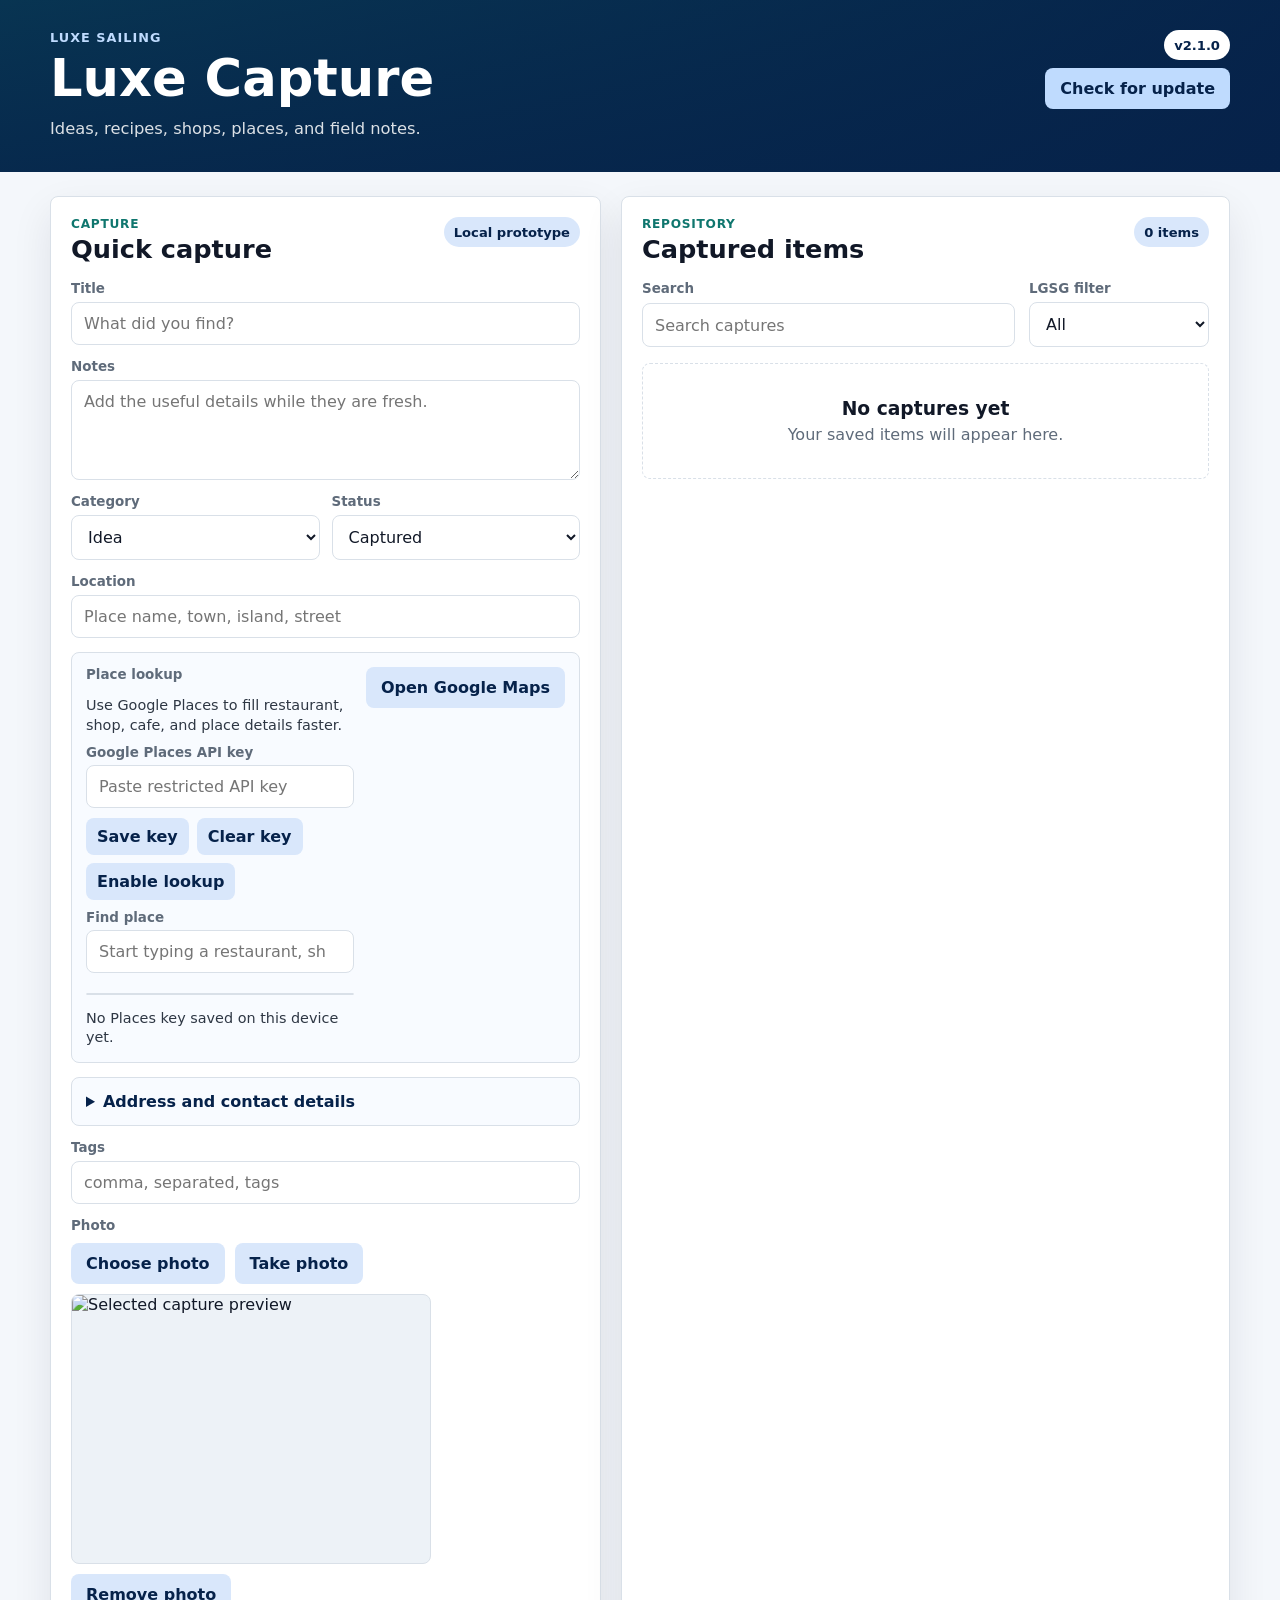
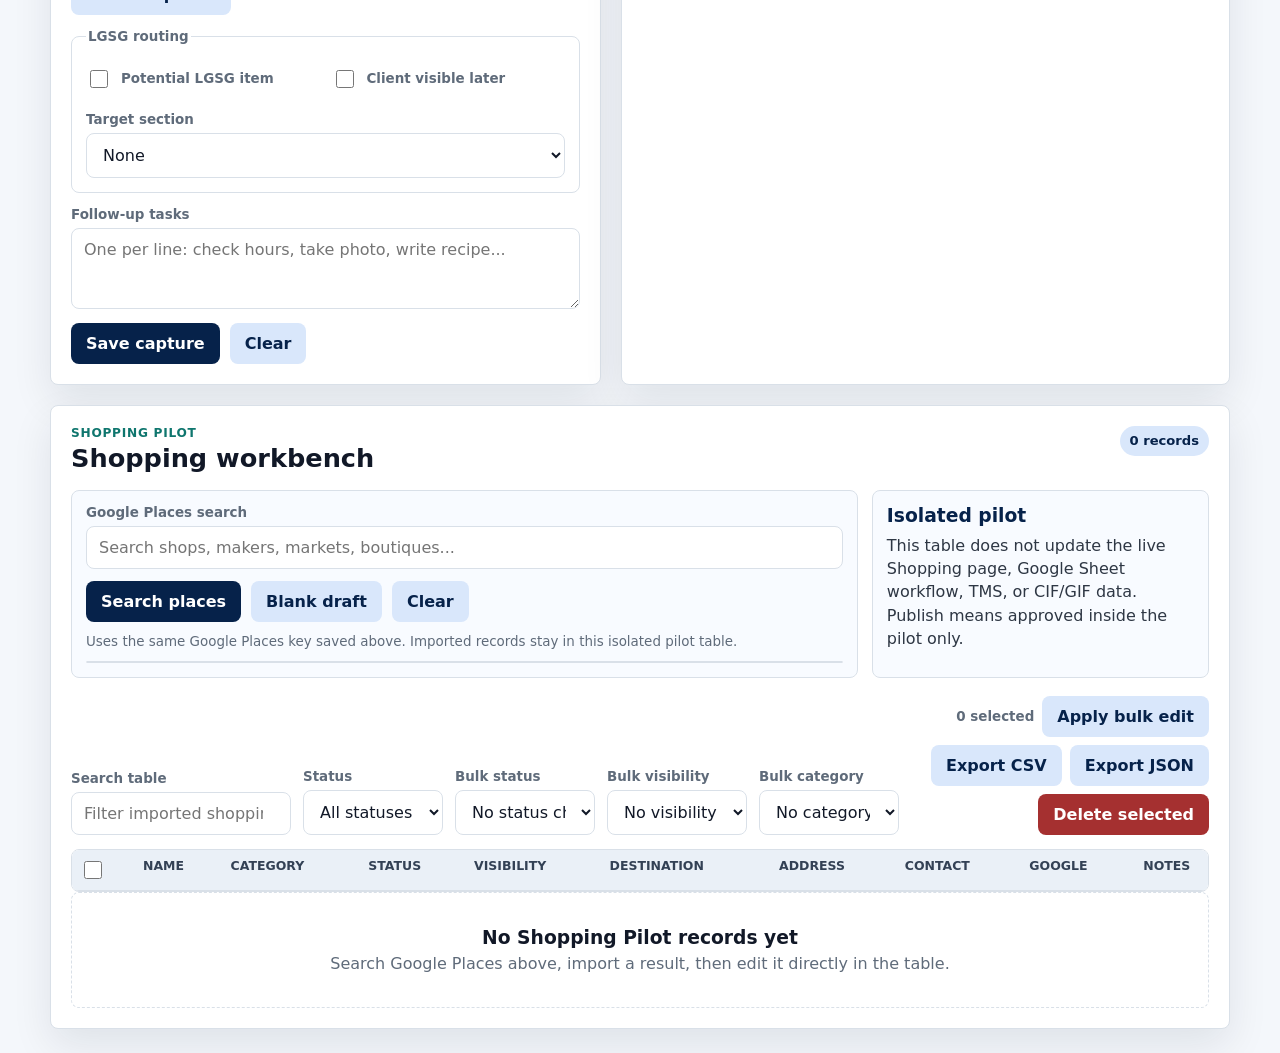
==== commit a3ca6944: "Add files via upload" ====
--- a/index.html
+++ b/index.html
@@ -346,6 +346,8 @@
           <div class="bulk-actions">
             <span id="shoppingSelectedCount">0 selected</span>
             <button type="button" class="secondary" id="shoppingApplyBulk">Apply bulk edit</button>
+            <button type="button" class="secondary" id="shoppingExportCsv">Export CSV</button>
+            <button type="button" class="secondary" id="shoppingExportJson">Export JSON</button>
             <button type="button" class="danger" id="shoppingDeleteSelected">Delete selected</button>
           </div>
         </div>
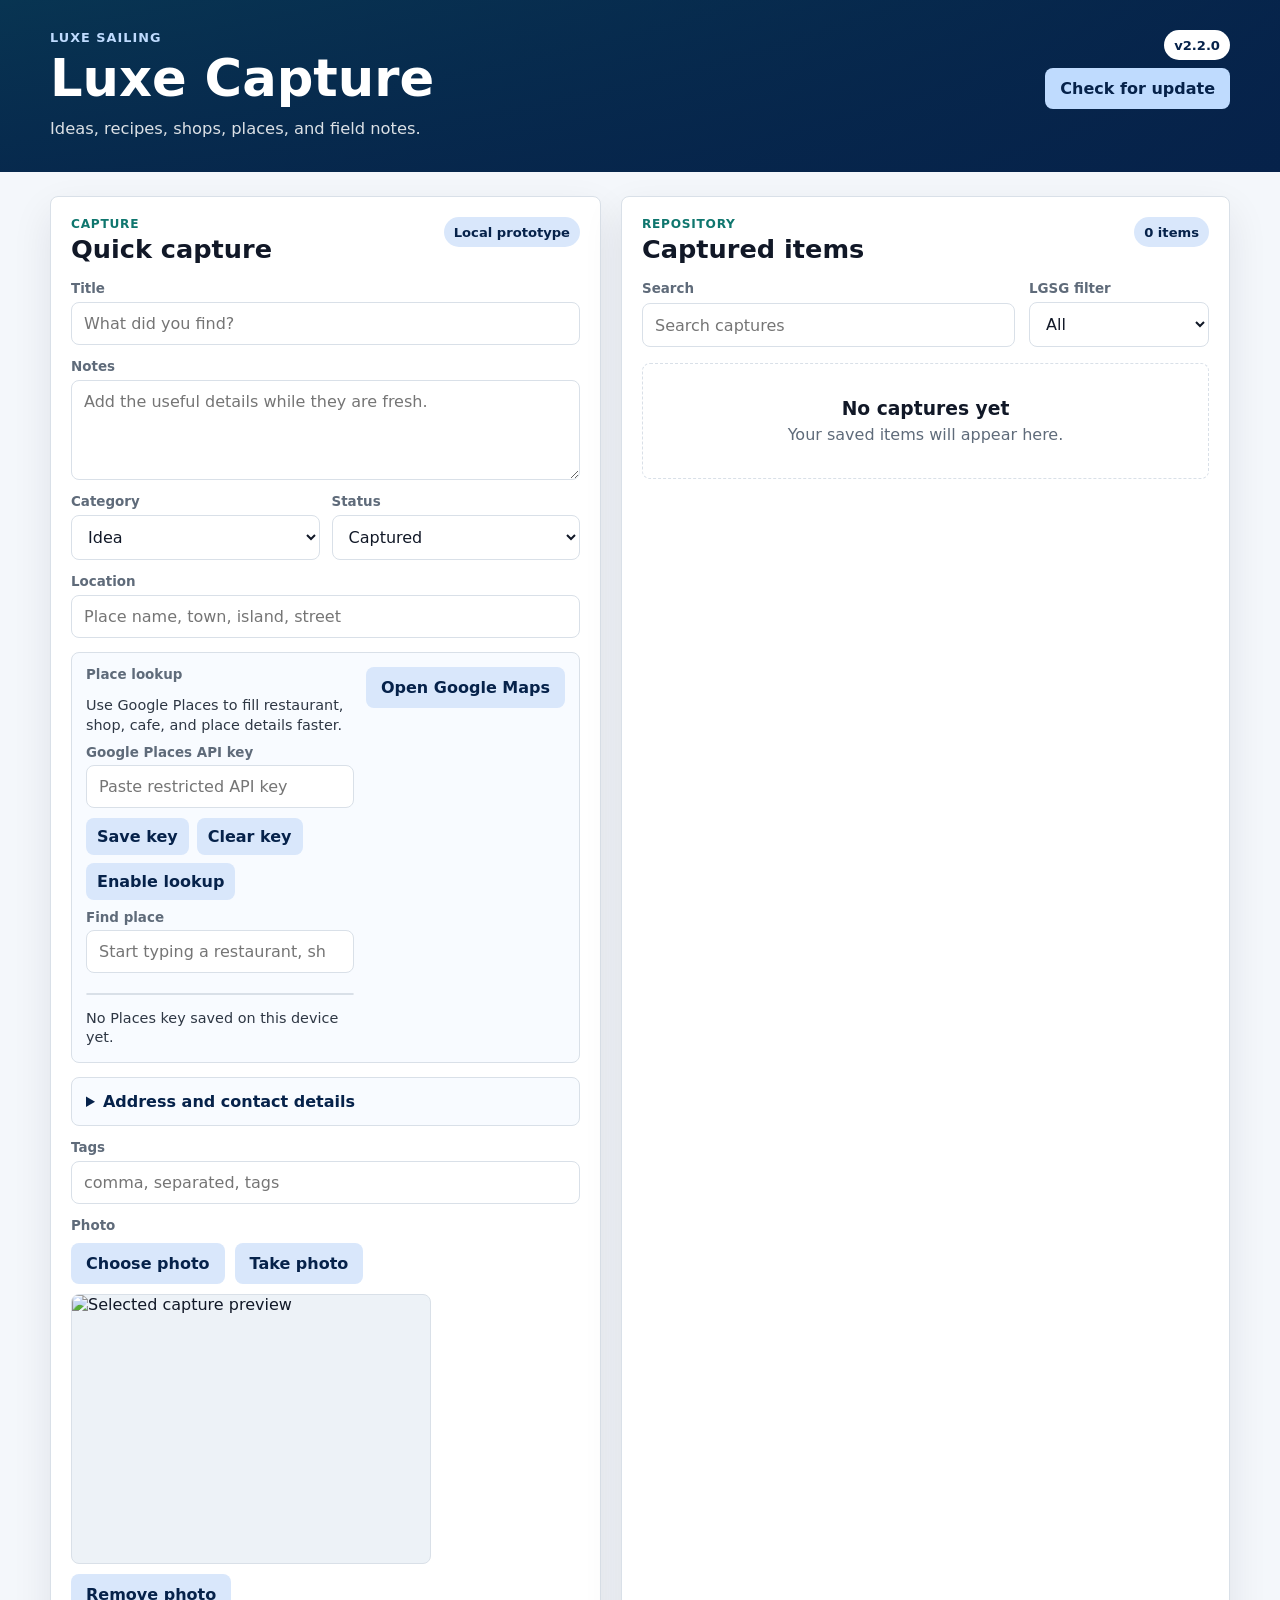
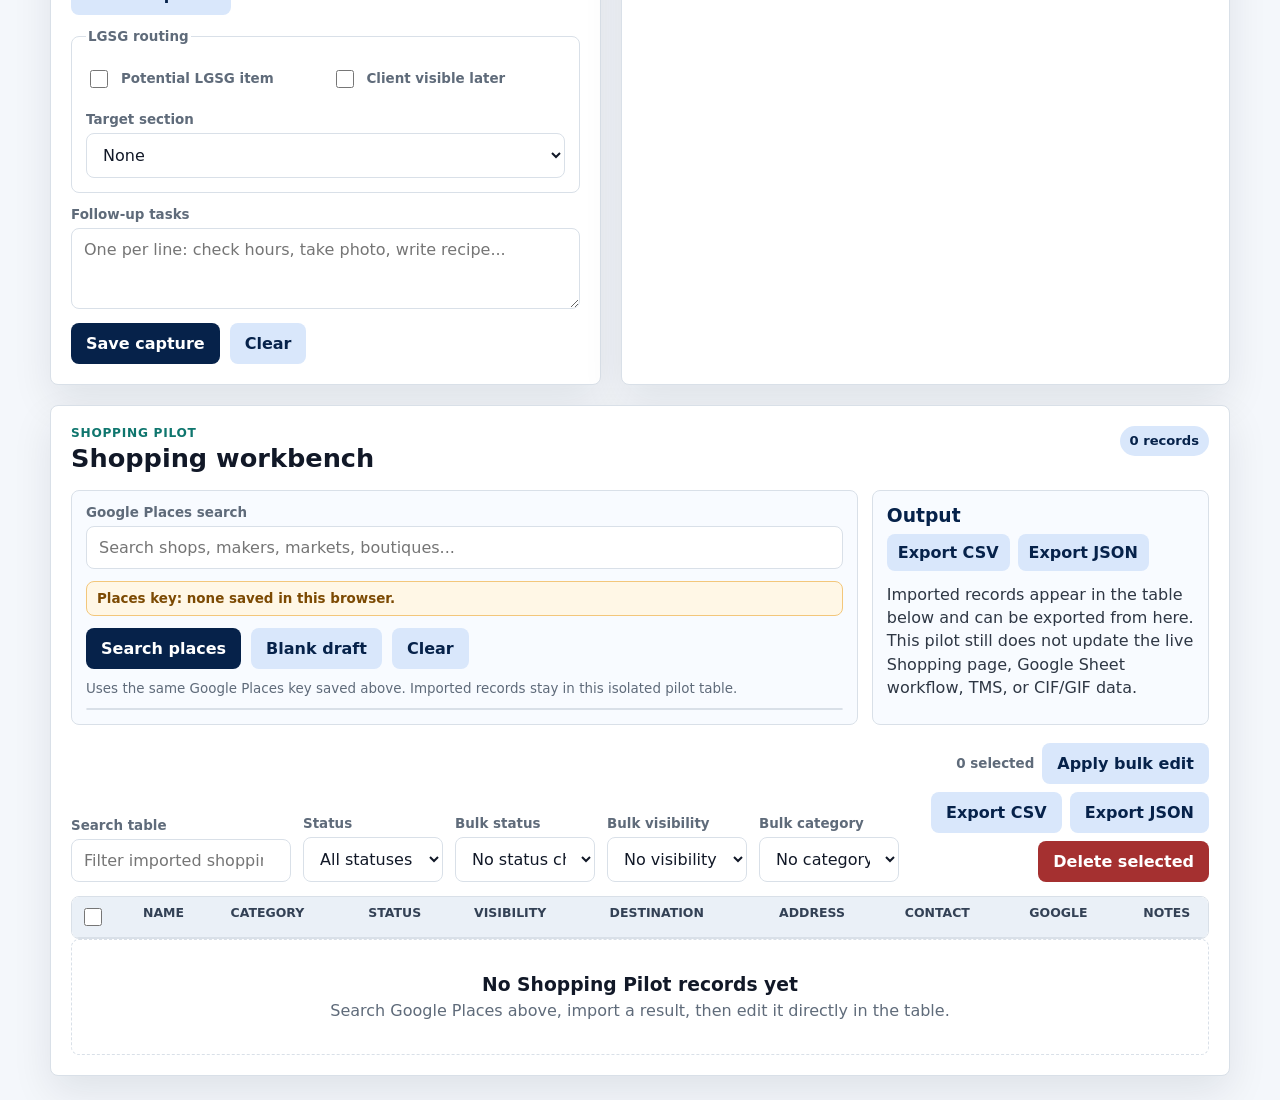
==== commit dd08b584: "Add files via upload" ====
--- a/index.html
+++ b/index.html
@@ -273,6 +273,7 @@
               <span>Google Places search</span>
               <input id="shoppingPlaceSearch" type="search" placeholder="Search shops, makers, markets, boutiques...">
             </label>
+            <p class="key-health" id="shoppingKeyHealth">Places key: checking this browser.</p>
             <div class="actions compact-actions">
               <button type="button" id="shoppingRunSearch">Search places</button>
               <button type="button" class="secondary" id="shoppingAddBlank">Blank draft</button>
@@ -285,10 +286,14 @@
           </div>
 
           <div class="pilot-note-box">
-            <h3>Isolated pilot</h3>
+            <h3>Output</h3>
+            <div class="output-actions">
+              <button type="button" class="secondary" id="shoppingTopExportCsv">Export CSV</button>
+              <button type="button" class="secondary" id="shoppingTopExportJson">Export JSON</button>
+            </div>
             <p>
-              This table does not update the live Shopping page, Google Sheet workflow, TMS, or CIF/GIF data.
-              Publish means approved inside the pilot only.
+              Imported records appear in the table below and can be exported from here. This pilot still does not
+              update the live Shopping page, Google Sheet workflow, TMS, or CIF/GIF data.
             </p>
           </div>
         </div>
--- a/styles.css
+++ b/styles.css
@@ -494,6 +494,40 @@
   line-height: 1.45;
 }
 
+.key-health {
+  margin: 0;
+  padding: 9px 10px;
+  border: 1px solid var(--line);
+  border-radius: 8px;
+  color: #334155;
+  background: #fff;
+  font-size: 0.84rem;
+  font-weight: 750;
+}
+
+.key-health.is-warning {
+  border-color: #f3c77b;
+  color: #7c4a03;
+  background: #fff7e6;
+}
+
+.key-health.is-ok {
+  border-color: #86d7c9;
+  color: #0f5f57;
+  background: #e6f8f5;
+}
+
+.output-actions {
+  display: flex;
+  gap: 8px;
+  flex-wrap: wrap;
+  margin-bottom: 12px;
+}
+
+.output-actions button {
+  padding: 9px 11px;
+}
+
 .compact-actions {
   align-items: center;
 }
